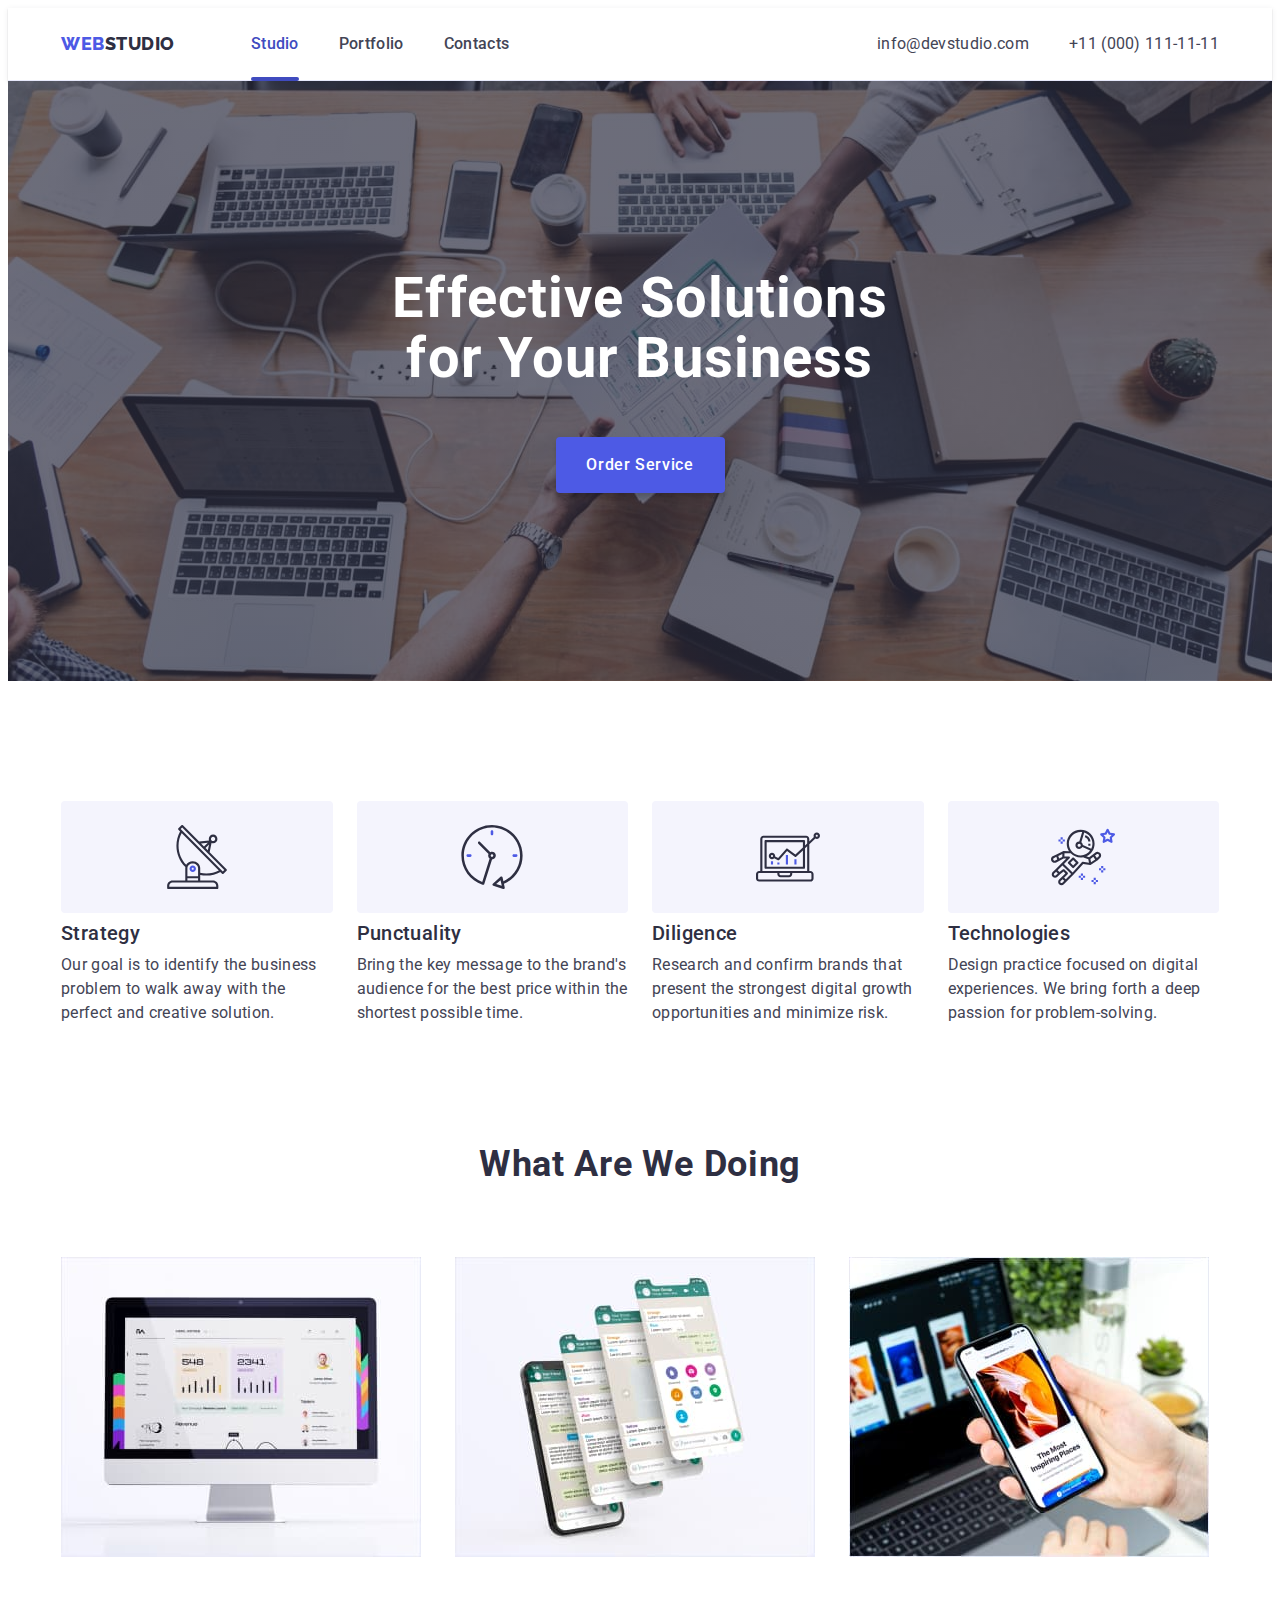
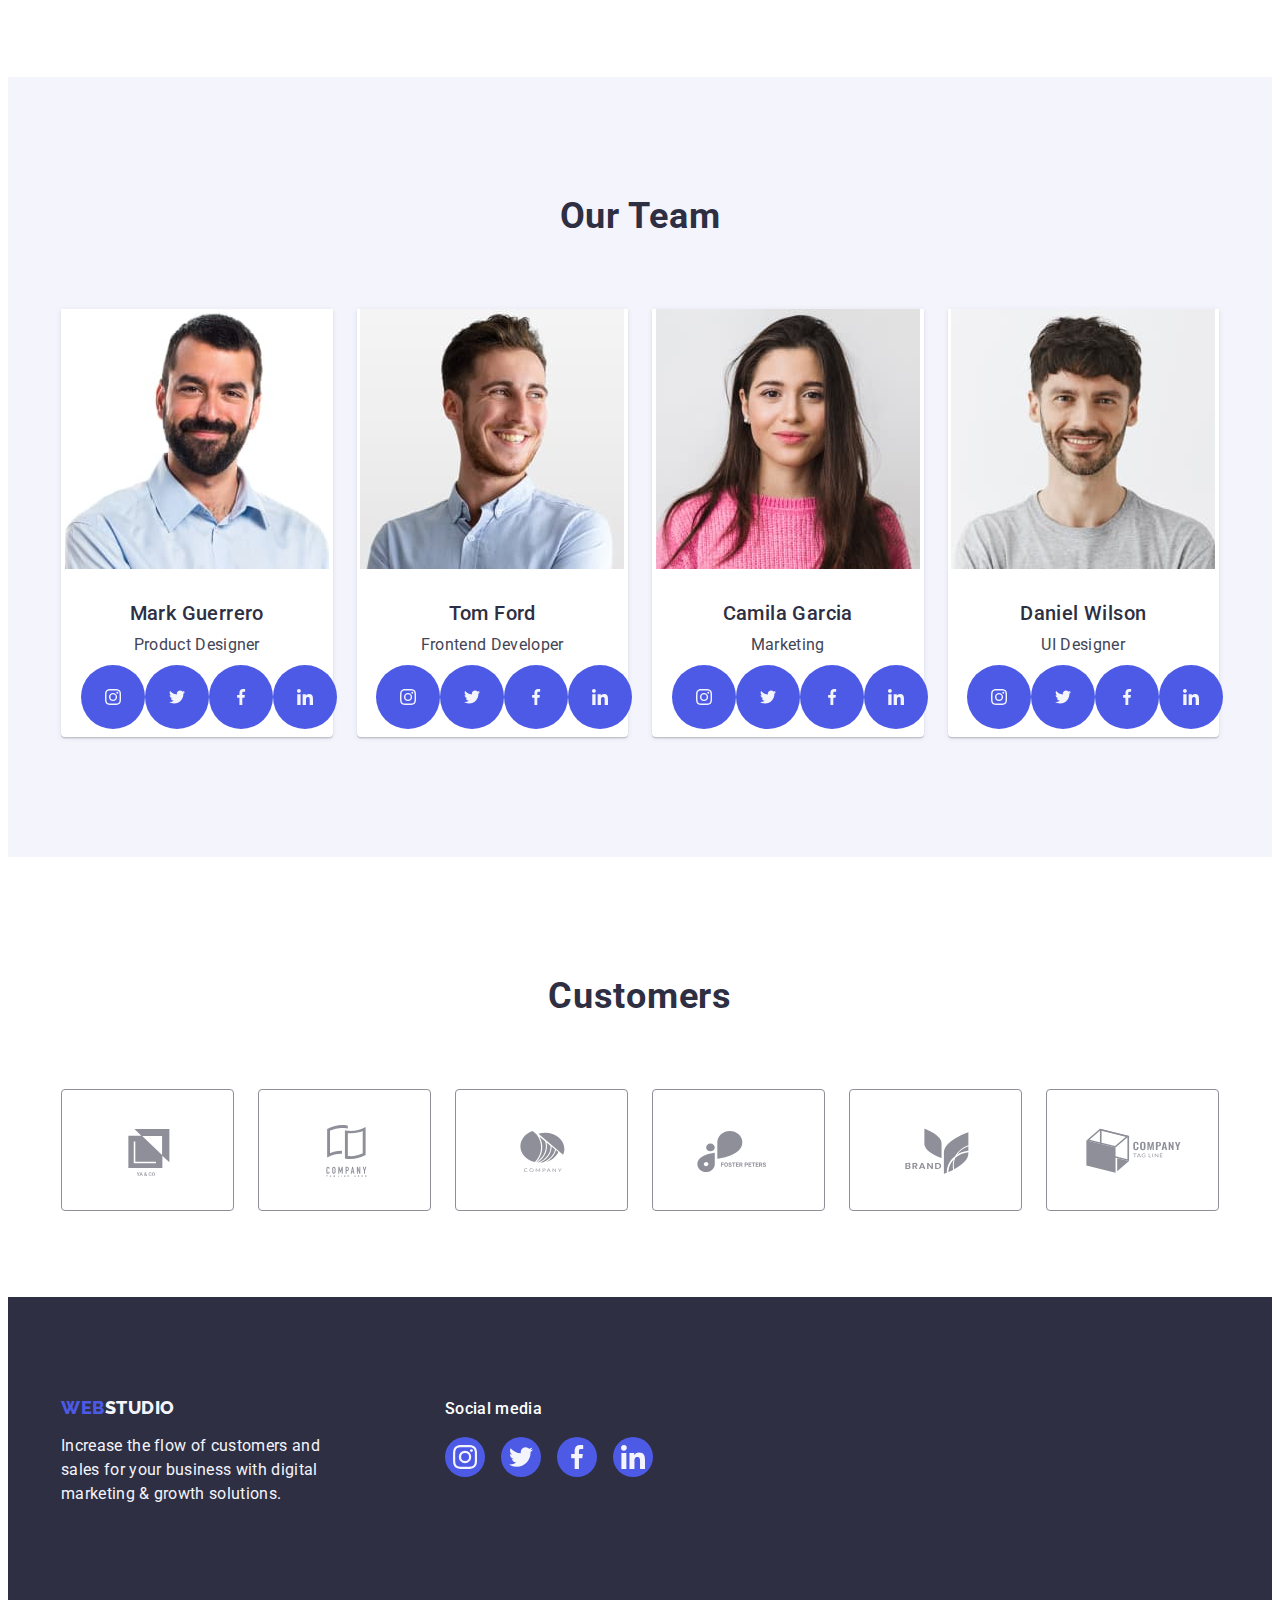
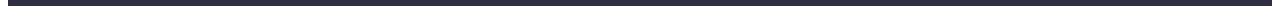
==== index.html @ 4d385fa7 "clone homework 4" ====
<!DOCTYPE html>
<html lang="en">
  <head>
    <meta charset="UTF-8" />
    <meta http-equiv="X-UA-Compatible" content="IE=edge" />
    <meta name="viewport" content="width=device-width, initial-scale=1.0" />
    <link rel="preconnect" href="https://fonts.googleapis.com" />
    <link rel="preconnect" href="https://fonts.gstatic.com" crossorigin />
    <link
      href="https://fonts.googleapis.com/css2?family=Raleway:wght@800&family=Roboto:wght@400;500;700;900&display=swap"
      rel="stylesheet"
    />
    <title>WebStudio</title>
    <link
      rel="stylesheet"
      href="https://cdnjs.cloudflare.com/ajax/libs/modern-normalize/2.0.0/modern-normalize.min.css"
      integrity="sha512-4xo8blKMVCiXpTaLzQSLSw3KFOVPWhm/TRtuPVc4WG6kUgjH6J03IBuG7JZPkcWMxJ5huwaBpOpnwYElP/m6wg=="
      crossorigin="anonymous"
      referrerpolicy="no-referrer"
    />
    <link rel="stylesheet" href="./css/styles.css" />
  </head>
  <body>
    <header class="header">
      <div class="container header-container">
        <nav class="header-nav">
          <a class="header-logo link" href="./index.html"
            >Web<span class="logo-span">Studio</span></a
          >
          <ul class="header-menu list">
            <li class="header-menu-item">
              <a href="./index.html" class="header-menu-link link active"
                >Studio</a
              >
            </li>
            <li class="header-menu-item">
              <a href="./portfolio.html" class="header-menu-link link"
                >Portfolio</a
              >
            </li>
            <li class="header-menu-item">
              <a href="" class="header-menu-link link">Contacts</a>
            </li>
          </ul>
        </nav>

        <address class="header-contacts">
          <ul class="header-contacts-menu list">
            <li class="header-contacts-item">
              <a
                href="mailto:info@devstudio.com"
                class="header-contacts-link link"
                >info@devstudio.com</a
              >
            </li>
            <li class="header-contacts-item">
              <a href="tel:+110001111111" class="header-contacts-link link"
                >+11 (000) 111-11-11</a
              >
            </li>
          </ul>
        </address>
      </div>
    </header>

    <main>
      <section class="banner">
        <div class="container banner-container">
          <h1 class="banner-caption">Effective Solutions for Your Business</h1>
          <button type="button" class="banner-btn btn" data-modal-open>
            Order Service
          </button>
        </div>
      </section>

      <section class="benefits">
        <div class="container benefits-container">
          <h2 class="benefits-title visually-hidden">Text</h2>
          <ul class="benefits-list list">
            <li class="benefits-list-item">
              <div class="benefits-item-block">
                <svg class="benefits-item-icon" width="64" height="64">
                  <use href="./images/icons.svg#icon-antenna"></use>
                </svg>
              </div>
              <h3 class="benefits-subtitle subtitle">Strategy</h3>
              <p class="benefits-text text">
                Our goal is to identify the business problem to walk away with
                the perfect and creative solution.
              </p>
            </li>
            <li class="benefits-list-item">
              <div class="benefits-item-block">
                <svg class="benefits-item-icon" width="64" height="64">
                  <use href="./images/icons.svg#icon-clock"></use>
                </svg>
              </div>
              <h3 class="benefits-subtitle subtitle">Punctuality</h3>
              <p class="benefits-text text">
                Bring the key message to the brand's audience for the best price
                within the shortest possible time.
              </p>
            </li>
            <li class="benefits-list-item">
              <div class="benefits-item-block">
                <svg class="benefits-item-icon" width="64" height="64">
                  <use href="./images/icons.svg#icon-diagram"></use>
                </svg>
              </div>
              <h3 class="benefits-subtitle subtitle">Diligence</h3>
              <p class="benefits-text text">
                Research and confirm brands that present the strongest digital
                growth opportunities and minimize risk.
              </p>
            </li>
            <li class="benefits-list-item">
              <div class="benefits-item-block">
                <svg class="benefits-item-icon" width="64" height="64">
                  <use href="./images/icons.svg#icon-astronaut"></use>
                </svg>
              </div>
              <h3 class="benefits-subtitle subtitle">Technologies</h3>
              <p class="benefits-text text">
                Design practice focused on digital experiences. We bring forth a
                deep passion for problem-solving.
              </p>
            </li>
          </ul>
        </div>
      </section>

      <section class="activities">
        <div class="container activities-container">
          <h2 class="activities-title title">What are we doing</h2>
          <ul class="activities-list list">
            <li class="activities-item">
              <img
                src="./images/wawd1.jpg"
                alt="monitor"
                width="360"
                height="300"
              />
            </li>
            <li class="activities-item">
              <img
                src="./images/wawd2.jpg"
                alt="smartphone chat"
                width="360"
                height="300"
              />
            </li>
            <li class="activities-item">
              <img
                src="./images/wawd3.jpg"
                alt="laptop and smartphone"
                width="360"
                height="300"
              />
            </li>
          </ul>
        </div>
      </section>

      <section class="about-us">
        <div class="container about-us-container">
          <h2 class="about-us-title title">Our Team</h2>
          <ul class="about-us-list list">
            <li class="about-us-item">
              <img
                src="./images/ot1.jpg"
                alt="Mark Guerrero photo"
                width="264"
                height="260"
              />
              <div class="person-container">
                <h3 class="about-us-subtitle subtitle">Mark Guerrero</h3>
                <p class="about-us-text text">Product Designer</p>
                <ul class="soc-menu list">
                  <li class="soc-menu-item">
                    <a href="" class="soc-link-item link"
                      ><svg class="soc-icon" width="16" height="16">
                        <use href="./images/icons.svg#icon-instagram"></use>
                      </svg>
                    </a>
                  </li>
                  <li class="soc-menu-item">
                    <a href="" class="soc-link-item link">
                      <svg class="soc-icon" width="16" height="16">
                        <use href="./images/icons.svg#icon-twitter"></use>
                      </svg>
                    </a>
                  </li>
                  <li class="soc-menu-item">
                    <a href="" class="soc-link-item link">
                      <svg class="soc-icon" width="16" height="16">
                        <use href="./images/icons.svg#icon-facebook"></use>
                      </svg>
                    </a>
                  </li>
                  <li class="soc-menu-item">
                    <a href="" class="soc-link-item link"
                      ><svg class="soc-icon" width="16" height="16">
                        <use href="./images/icons.svg#icon-linkedin"></use>
                      </svg>
                    </a>
                  </li>
                </ul>
              </div>
            </li>
            <li class="about-us-item">
              <img
                src="./images/ot2.jpg"
                alt="Tom Ford photo"
                width="264"
                height="260"
              />
              <div class="person-container">
                <h3 class="about-us-subtitle subtitle">Tom Ford</h3>
                <p class="about-us-text text">Frontend Developer</p>
                <ul class="soc-menu list">
                  <li class="soc-menu-item">
                    <a href="" class="soc-link-item link"
                      ><svg class="soc-icon" width="16" height="16">
                        <use href="./images/icons.svg#icon-instagram"></use>
                      </svg>
                    </a>
                  </li>
                  <li class="soc-menu-item">
                    <a href="" class="soc-link-item link">
                      <svg class="soc-icon" width="16" height="16">
                        <use href="./images/icons.svg#icon-twitter"></use>
                      </svg>
                    </a>
                  </li>
                  <li class="soc-menu-item">
                    <a href="" class="soc-link-item link">
                      <svg class="soc-icon" width="16" height="16">
                        <use href="./images/icons.svg#icon-facebook"></use>
                      </svg>
                    </a>
                  </li>
                  <li class="soc-menu-item">
                    <a href="" class="soc-link-item link"
                      ><svg class="soc-icon" width="16" height="16">
                        <use href="./images/icons.svg#icon-linkedin"></use>
                      </svg>
                    </a>
                  </li>
                </ul>
              </div>
            </li>
            <li class="about-us-item">
              <img
                src="./images/ot3.jpg"
                alt="Camila Garcia photo"
                width="264"
                height="260"
              />
              <div class="person-container">
                <h3 class="about-us-subtitle subtitle">Camila Garcia</h3>
                <p class="about-us-text text">Marketing</p>
                <ul class="soc-menu list">
                  <li class="soc-menu-item">
                    <a href="" class="soc-link-item link"
                      ><svg class="soc-icon" width="16" height="16">
                        <use href="./images/icons.svg#icon-instagram"></use>
                      </svg>
                    </a>
                  </li>
                  <li class="soc-menu-item">
                    <a href="" class="soc-link-item link">
                      <svg class="soc-icon" width="16" height="16">
                        <use href="./images/icons.svg#icon-twitter"></use>
                      </svg>
                    </a>
                  </li>
                  <li class="soc-menu-item">
                    <a href="" class="soc-link-item link">
                      <svg class="soc-icon" width="16" height="16">
                        <use href="./images/icons.svg#icon-facebook"></use>
                      </svg>
                    </a>
                  </li>
                  <li class="soc-menu-item">
                    <a href="" class="soc-link-item link"
                      ><svg class="soc-icon" width="16" height="16">
                        <use href="./images/icons.svg#icon-linkedin"></use>
                      </svg>
                    </a>
                  </li>
                </ul>
              </div>
            </li>
            <li class="about-us-item">
              <img
                src="./images/ot4.jpg"
                alt="Daniel Wilson photo"
                width="264"
                height="260"
              />
              <div class="person-container">
                <h3 class="about-us-subtitle subtitle">Daniel Wilson</h3>
                <p class="about-us-text text">UI Designer</p>
                <ul class="soc-menu list">
                  <li class="soc-menu-item">
                    <a href="" class="soc-link-item link"
                      ><svg class="soc-icon" width="16" height="16">
                        <use href="./images/icons.svg#icon-instagram"></use>
                      </svg>
                    </a>
                  </li>
                  <li class="soc-menu-item">
                    <a href="" class="soc-link-item link">
                      <svg class="soc-icon" width="16" height="16">
                        <use href="./images/icons.svg#icon-twitter"></use>
                      </svg>
                    </a>
                  </li>
                  <li class="soc-menu-item">
                    <a href="" class="soc-link-item link">
                      <svg class="soc-icon" width="16" height="16">
                        <use href="./images/icons.svg#icon-facebook"></use>
                      </svg>
                    </a>
                  </li>
                  <li class="soc-menu-item">
                    <a href="" class="soc-link-item link"
                      ><svg class="soc-icon" width="16" height="16">
                        <use href="./images/icons.svg#icon-linkedin"></use>
                      </svg>
                    </a>
                  </li>
                </ul>
              </div>
            </li>
          </ul>
        </div>
      </section>

      <section class="customers">
        <div class="customers-container container">
          <h2 class="customers-title title">Customers</h2>
          <ul class="customers-menu list">
            <li class="customers-item">
              <a href="" class="customers-item-link link">
                <svg class="customers-icon" width="104" height="56">
                  <use href="./images/icons.svg#icon-logo"></use>
                </svg>
              </a>
            </li>
            <li class="customers-item">
              <a href="" class="customers-item-link link">
                <svg class="customers-icon" width="104" height="56">
                  <use href="./images/icons.svg#icon-logo-1"></use>
                </svg>
              </a>
            </li>
            <li class="customers-item">
              <a href="" class="customers-item-link link">
                <svg class="customers-icon" width="104" height="56">
                  <use href="./images/icons.svg#icon-logo-2"></use>
                </svg>
              </a>
            </li>
            <li class="customers-item">
              <a href="" class="customers-item-link link">
                <svg class="customers-icon" width="104" height="56">
                  <use href="./images/icons.svg#icon-logo-3"></use>
                </svg>
              </a>
            </li>
            <li class="customers-item">
              <a href="" class="customers-item-link link">
                <svg class="customers-icon" width="104" height="56">
                  <use href="./images/icons.svg#icon-logo-4"></use>
                </svg>
              </a>
            </li>
            <li class="customers-item">
              <a href="" class="customers-item-link link">
                <svg class="customers-icon" width="104" height="56">
                  <use href="./images/icons.svg#icon-logo-5"></use>
                </svg>
              </a>
            </li>
          </ul>
        </div>
      </section>
    </main>

    <footer class="footer">
      <div class="footer-main-container container">
        <div class="footer-container">
          <a href="./index.html" class="footer-logo link"
            >Web<span class="logo-span-footer">Studio</span></a
          >
          <p class="footer-text text">
            Increase the flow of customers and sales for your business with
            digital marketing & growth solutions.
          </p>
        </div>
        <div class="footer-soc-container">
          <p class="footer-soc-text text">Social media</p>
          <ul class="footer-soc-menu list">
            <li class="footer-soc-item">
              <a href="" class="footer-soc-link link"
                ><svg class="soc-icon" width="24" height="24">
                  <use href="./images/icons.svg#icon-instagram"></use>
                </svg>
              </a>
            </li>
            <li class="footer-soc-item">
              <a href="" class="footer-soc-link link">
                <svg class="soc-icon" width="24" height="24">
                  <use href="./images/icons.svg#icon-twitter"></use>
                </svg>
              </a>
            </li>
            <li class="footer-soc-item">
              <a href="" class="footer-soc-link link">
                <svg class="soc-icon" width="24" height="24">
                  <use href="./images/icons.svg#icon-facebook"></use>
                </svg>
              </a>
            </li>
            <li class="footer-soc-item">
              <a href="" class="footer-soc-link link"
                ><svg class="soc-icon" width="24" height="24">
                  <use href="./images/icons.svg#icon-linkedin"></use>
                </svg>
              </a>
            </li>
          </ul>
        </div>
      </div>
    </footer>
    <div class="backdrop is-hidden" data-modal>
      <div class="modal">
        <button type="button" class="modal-btn" data-modal-close>
          <svg class="button-close-icon" width="8" height="8">
            <use href="./images/icons.svg#icon-close-black"></use>
          </svg>
        </button>
      </div>
    </div>
    <script src="./js/modal.js"></script>
  </body>
</html>
---- css/styles.css ----
:root {
  --main-color: #434455;
  --highest-color: #2e2f42;
  --second-color: #ffffff;
  --logo-color: #4d5ae5;
  --effect-main-color: #f4f4fd;
  --effect-second-color: #404bbf;
  --main-border-color: #e7e9fc;
  --second-border-color: #8e8f99;
  --header-shadow: rgba(46, 47, 66, 0.7);
  --main-green-color: #31d0aa;
  --main-font: "Roboto", sans-serif;
  --main-transition: 250ms cubic-bezier(0.4, 0, 0.2, 1);
}

body {
  font-family: var(--main-font);
  color: var(--main-color);
  background-color: var(--second-color);
}

p,
h1,
h2,
h3,
h4,
h5,
h6 {
  margin-top: 0;
  margin-bottom: 0;
}

ul {
  margin-top: 0;
  margin-bottom: 0;
  padding-left: 0;
}

img {
  display: block;
  max-width: 100%;
  height: auto;
}

a {
  display: block;
}

.container {
  width: 100%;
  max-width: 1158px;
  margin: 0 auto;
  padding-left: 15px;
  padding-right: 15px;
}

.list {
  list-style-type: none;
}

.link {
  text-decoration: none;
}

.title {
  font-weight: 700;
  font-size: 36px;
  line-height: 1.11;
  text-align: center;
  letter-spacing: 0.02em;
  text-transform: capitalize;
}

.subtitle {
  font-weight: 500;
  font-size: 20px;
  line-height: 1.2;
  letter-spacing: 0.02em;
  margin-bottom: 8px;
}

.text {
  font-size: 16px;
  line-height: 1.5;
  letter-spacing: 0.02em;
  color: var(--main-color);
}

.visually-hidden {
  position: absolute;
  width: 1px;
  height: 1px;
  margin: -1px;
  border: 0;
  padding: 0;
  white-space: nowrap;
  clip-path: inset(100%);
  clip: rect(0 0 0 0);
  overflow: hidden;
}

.header {
  border-bottom: 1px solid var(--main-border-color);
  box-shadow: 0px 2px 1px rgba(46, 47, 66, 0.08),
    0px 1px 1px rgba(46, 47, 66, 0.16), 0px 1px 6px rgba(46, 47, 66, 0.08);
}

.header-nav {
  display: flex;
  align-items: center;
}

.header-container {
  display: flex;
  justify-content: space-between;
}

.header-logo {
  font-family: "Raleway", sans-serif;
  font-weight: 800;
  font-size: 18px;
  line-height: 1.17;
  letter-spacing: 0.03em;
  text-transform: uppercase;
  color: var(--logo-color);
  margin-right: 76px;
}

.logo-span {
  color: var(--highest-color);
}

.header-contacts {
  font-style: normal;
}

.header-menu {
  display: flex;
  gap: 40px;
}

.header-menu-link {
  font-weight: 500;
  font-size: 16px;
  line-height: 1.5;
  letter-spacing: 0.02em;
  color: var(--main-color);
  padding-top: 24px;
  padding-bottom: 24px;
  transition: color var(--main-transition);
}

.active {
  position: relative;
  color: var(--effect-second-color);
}

.active::after {
  content: "";
  position: absolute;
  width: 100%;
  height: 4px;
  background-color: var(--effect-second-color);
  border-radius: 2px;
  bottom: -1px;
  left: 0;
}

.header-contacts-link {
  font-size: 16px;
  line-height: 1.5;
  letter-spacing: 0.02em;
  color: var(--main-color);
  padding: 24px 0;
  transition: color var(--main-transition);
}

.header-contacts-menu {
  display: flex;
  gap: 40px;
}

.header-menu-link:hover,
.header-menu-link:focus,
.header-contacts-link:hover,
.header-contacts-link:focus {
  color: var(--effect-second-color);
}

.banner {
  max-width: 1440px;
  background-image: linear-gradient(var(--header-shadow), var(--header-shadow)),
    url(../images/people-office.jpg);
  background-position: center;
  background-size: cover;
  background-repeat: no-repeat;
  padding-top: 188px;
  padding-bottom: 188px;
  margin: 0 auto;
}

.banner-container {
  text-align: center;
}

.banner-caption {
  font-weight: 700;
  font-size: 56px;
  line-height: 1.07;
  text-align: center;
  letter-spacing: 0.02em;
  color: var(--second-color);
  max-width: 496px;
  margin: 0 auto 48px;
}

.banner-btn {
  font-family: var(--main-font);
  font-weight: 500;
  font-size: 16px;
  line-height: 1.5;
  letter-spacing: 0.04em;
  color: var(--second-color);
  background-color: var(--logo-color);
  min-width: 169px;
  min-height: 56px;
  border: none;
  border-radius: 4px;
  cursor: pointer;
  box-shadow: 0px 4px 4px rgba(0, 0, 0, 0.15);
  transition: background-color var(--main-transition);
}

.benefits {
  padding-top: 120px;
  padding-bottom: 120px;
}

.benefits-list {
  display: flex;
  gap: 24px;
}

.benefits-list-item {
  width: calc((100% - 3 * 24px) / 4);
}

.benefits-item-block {
  display: flex;
  align-items: center;
  justify-content: center;
  height: 112px;
  background-color: var(--effect-main-color);
  border-radius: 4px;
  margin-bottom: 8px;
}

.benefits-subtitle,
.about-us-subtitle,
.activities-title,
.about-us-title,
.examples-subtitle {
  color: var(--highest-color);
}

.activities {
  padding-bottom: 120px;
}

.activities-title {
  margin-bottom: 72px;
}

.activities-list {
  display: flex;
  gap: 24px;
}

.activities-item {
  width: calc((100% - 2 * 24px) / 3);
}

.about-us {
  max-width: 100%;
  background: var(--effect-main-color);
  padding-top: 120px;
  padding-bottom: 120px;
}

.about-us-title {
  margin-bottom: 72px;
}

.about-us-list {
  display: flex;
  gap: 24px;
}

.about-us-text {
  text-align: center;
  margin-bottom: 8px;
}

.about-us-subtitle {
  text-align: center;
}

.about-us-item {
  background-color: var(--second-color);
  width: calc((100% - 3 * 24px) / 4);
  display: flex;
  flex-direction: column;
  align-items: center;
  justify-content: center;
  border-radius: 0px 0px 4px 4px;
  box-shadow: 0px 1px 6px rgba(46, 47, 66, 0.08),
    0px 1px 1px rgba(46, 47, 66, 0.16), 0px 2px 1px rgba(46, 47, 66, 0.08);
}

.soc-link-item:hover,
.soc-link-item:focus {
  background-color: var(--effect-second-color);
}

.person-container {
  padding-top: 32px;
  padding-bottom: 32px;
}

.soc-menu {
  display: flex;
  justify-content: center;
  gap: 24px;
}

.soc-menu-list {
  width: 40px;
  height: 40px;
}

.soc-link-item {
  display: flex;
  align-items: center;
  justify-content: center;
  width: 100%;
  height: 100%;
  padding: 12px;
  background-color: var(--logo-color);
  border-radius: 50%;
  fill: var(--effect-main-color);
  transition: background-color var(--main-transition);
}

.customers {
  padding-top: 120px;
  padding-bottom: 120px;
}

.customers-title {
  color: var(--highest-color);
  margin-bottom: 72px;
}

.customers-menu {
  display: flex;
  justify-content: center;
  gap: 24px;
}

.customers-item {
  width: calc((100% - 120px) / 6);
  height: 88px;
}

.customers-item-link {
  display: flex;
  align-items: center;
  justify-content: center;
  height: 100%;
  padding: 16px 32px;
  border: 1px solid var(--second-border-color);
  border-radius: 4px;
  color: var(--second-border-color);
  transition: border-color var(--main-transition), color var(--main-transition);
}

.customers-icon {
  fill: currentColor;
}

.customers-item-link:hover,
.customers-item-link:focus {
  border-color: var(--effect-second-color);
  color: var(--effect-second-color);
}

.portfolio-btn {
  font-family: var(--main-font);
  font-weight: 500;
  font-size: 16px;
  line-height: 1.5;
  text-align: center;
  letter-spacing: 0.04em;
  color: var(--logo-color);
  background-color: var(--effect-main-color);
  padding: 12px 24px;
  border: 1px solid var(--main-border-color);
  border-radius: 4px;
  transition: color var(--main-transition),
    background-color var(--main-transition), border-color var(--main-transition),
    box-shadow var(--main-transition);
}

.btn:hover,
.btn:focus {
  cursor: pointer;
  color: var(--second-color);
  background-color: var(--effect-second-color);
  border: 1px solid transparent;
  box-shadow: 0px 3px 1px rgba(0, 0, 0, 0.1), 0px 2px 1px rgba(0, 0, 0, 0.08),
    0px 2px 2px rgba(0, 0, 0, 0.12);
}

.btn-list {
  display: flex;
  gap: 24px;
  justify-content: center;
  margin-bottom: 72px;
}

.examples {
  padding-top: 96px;
  padding-bottom: 120px;
}

.examples-info-container {
  padding: 32px 16px;
  border: 1px solid var(--main-border-color);
  border-top: none;
}

.examples-list {
  max-width: 100%;
  display: flex;
  flex-wrap: wrap;
  row-gap: 48px;
  column-gap: 24px;
}

.examples-item {
  width: calc((100% - 2 * 24px) / 3);
}

.cover-image {
  position: relative;
  overflow: hidden;
}

.popup-text {
  position: absolute;
  top: 0;
  text-align: center;
  color: var(--effect-main-color);
  background-color: var(--logo-color);
  padding: 40px 32px;
  height: 100%;
  width: 100%;
  transform: translateY(100%);
  transition: transform var(--main-transition);
}

.examples-links {
  transition: box-shadow var(--main-transition);
}

.examples-links:hover,
.examples-links:focus {
  box-shadow: 0px 1px 6px rgba(46, 47, 66, 0.08),
    0px 1px 1px rgba(46, 47, 66, 0.16), 0px 2px 1px rgba(46, 47, 66, 0.08);
}

.examples-links:hover .popup-text,
.examples-links:focus .popup-text {
  transform: translateY(0);
}

.backdrop {
  position: fixed;
  top: 0;
  width: 100vw;
  height: 100vh;
  background: rgba(46, 47, 66, 0.4);
  transition: opacity var(--main-transition), visibility var(--main-transition);
}

.modal {
  width: 408px;
  min-height: 584px;
  background-color: #fcfcfc;
  border-radius: 4px;
  box-shadow: 0px 1px 1px rgba(0, 0, 0, 0.14), 0px 1px 3px rgba(0, 0, 0, 0.12),
    0px 2px 1px rgba(0, 0, 0, 0.2);
  position: absolute;
  top: 50%;
  left: 50%;
  transform: translate(-50%, -50%) scaleX(1);
  transition: transform var(--main-transition);
}

.backdrop.is-hidden .modal {
  transform: translate(-50%, -50%) scaleX(0);
}

.modal-btn {
  display: flex;
  align-items: center;
  justify-content: center;
  padding: 0;
  width: 24px;
  height: 24px;
  position: absolute;
  top: 24px;
  right: 24px;
  background-color: var(--main-border-color);
  border: 1px solid rgba(0, 0, 0, 0.1);
  border-radius: 50%;
  cursor: pointer;
  transition: background-color var(--main-transition),
    border var(--main-transition);
}

.modal-btn:hover,
.modal-btn:focus {
  background-color: var(--effect-second-color);
  border: none;
  fill: var(--second-color);
}

.button-close-icon {
  transition: fill var(--main-transition);
}

.is-hidden {
  visibility: hidden;
  opacity: 0;
  pointer-events: none;
}

.footer {
  background: var(--highest-color);
  padding-top: 100px;
  padding-bottom: 100px;
}

.footer-main-container {
  display: flex;
  align-items: baseline;
}

.footer-container {
  margin-right: 120px;
}

.footer-logo {
  font-family: "Raleway", sans-serif;
  font-weight: 800;
  font-size: 18px;
  line-height: 1.17;
  letter-spacing: 0.03em;
  text-transform: uppercase;
  color: var(--logo-color);
  display: inline-block;
  margin-bottom: 16px;
}

.footer-text {
  max-width: 264px;
}

.footer-text,
.logo-span-footer,
.footer-soc-text {
  color: var(--effect-main-color);
}

.footer-soc-menu {
  display: flex;
  flex-direction: row;
  gap: 16px;
}

.footer-soc-item {
  width: 40px;
  height: 40px;
}

.footer-soc-text {
  font-weight: 500;
  margin-bottom: 16px;
  color: var(--second-color);
}

.footer-soc-link {
  display: flex;
  align-items: center;
  justify-content: center;
  width: 100%;
  height: 100%;
  background-color: var(--logo-color);
  border-radius: 50%;
  fill: var(--effect-main-color);
  transition: background-color var(--main-transition);
}

.footer-soc-link:hover,
.footer-soc-link:focus {
  background-color: var(--main-green-color);
}
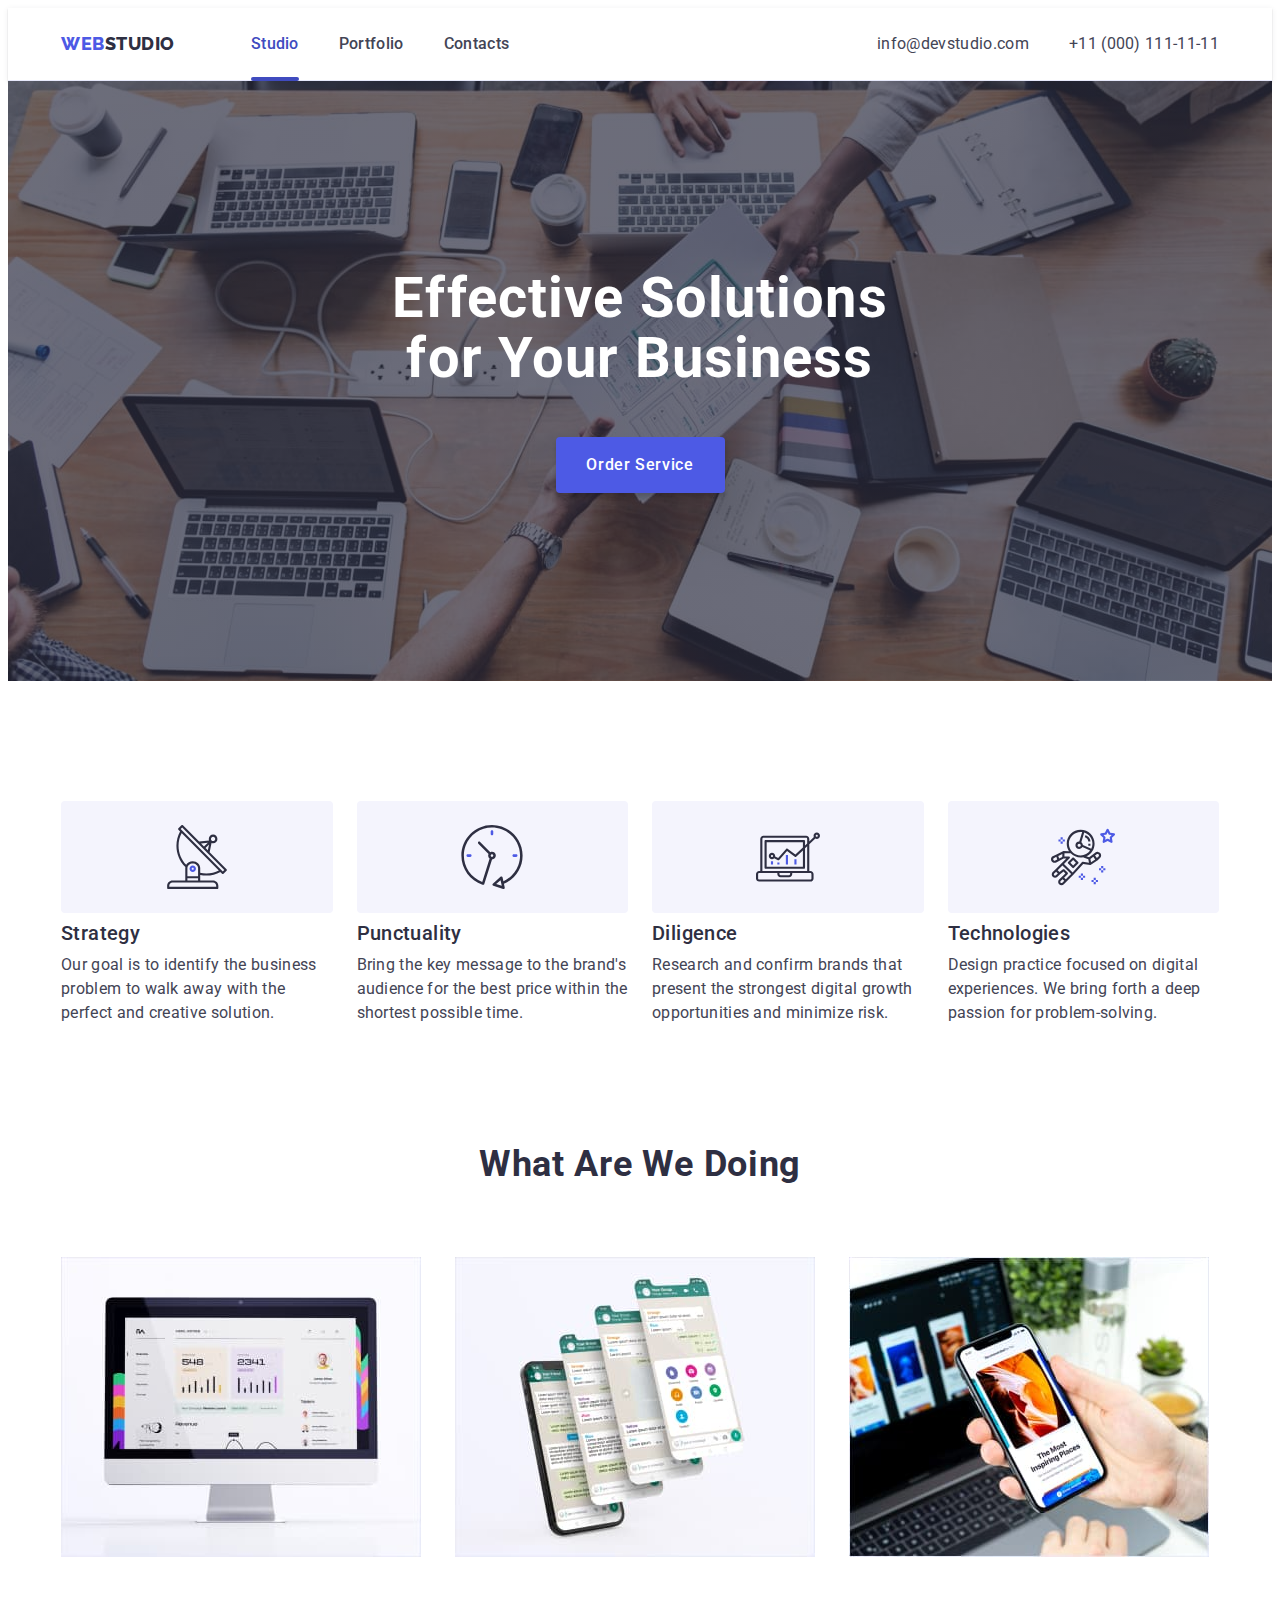
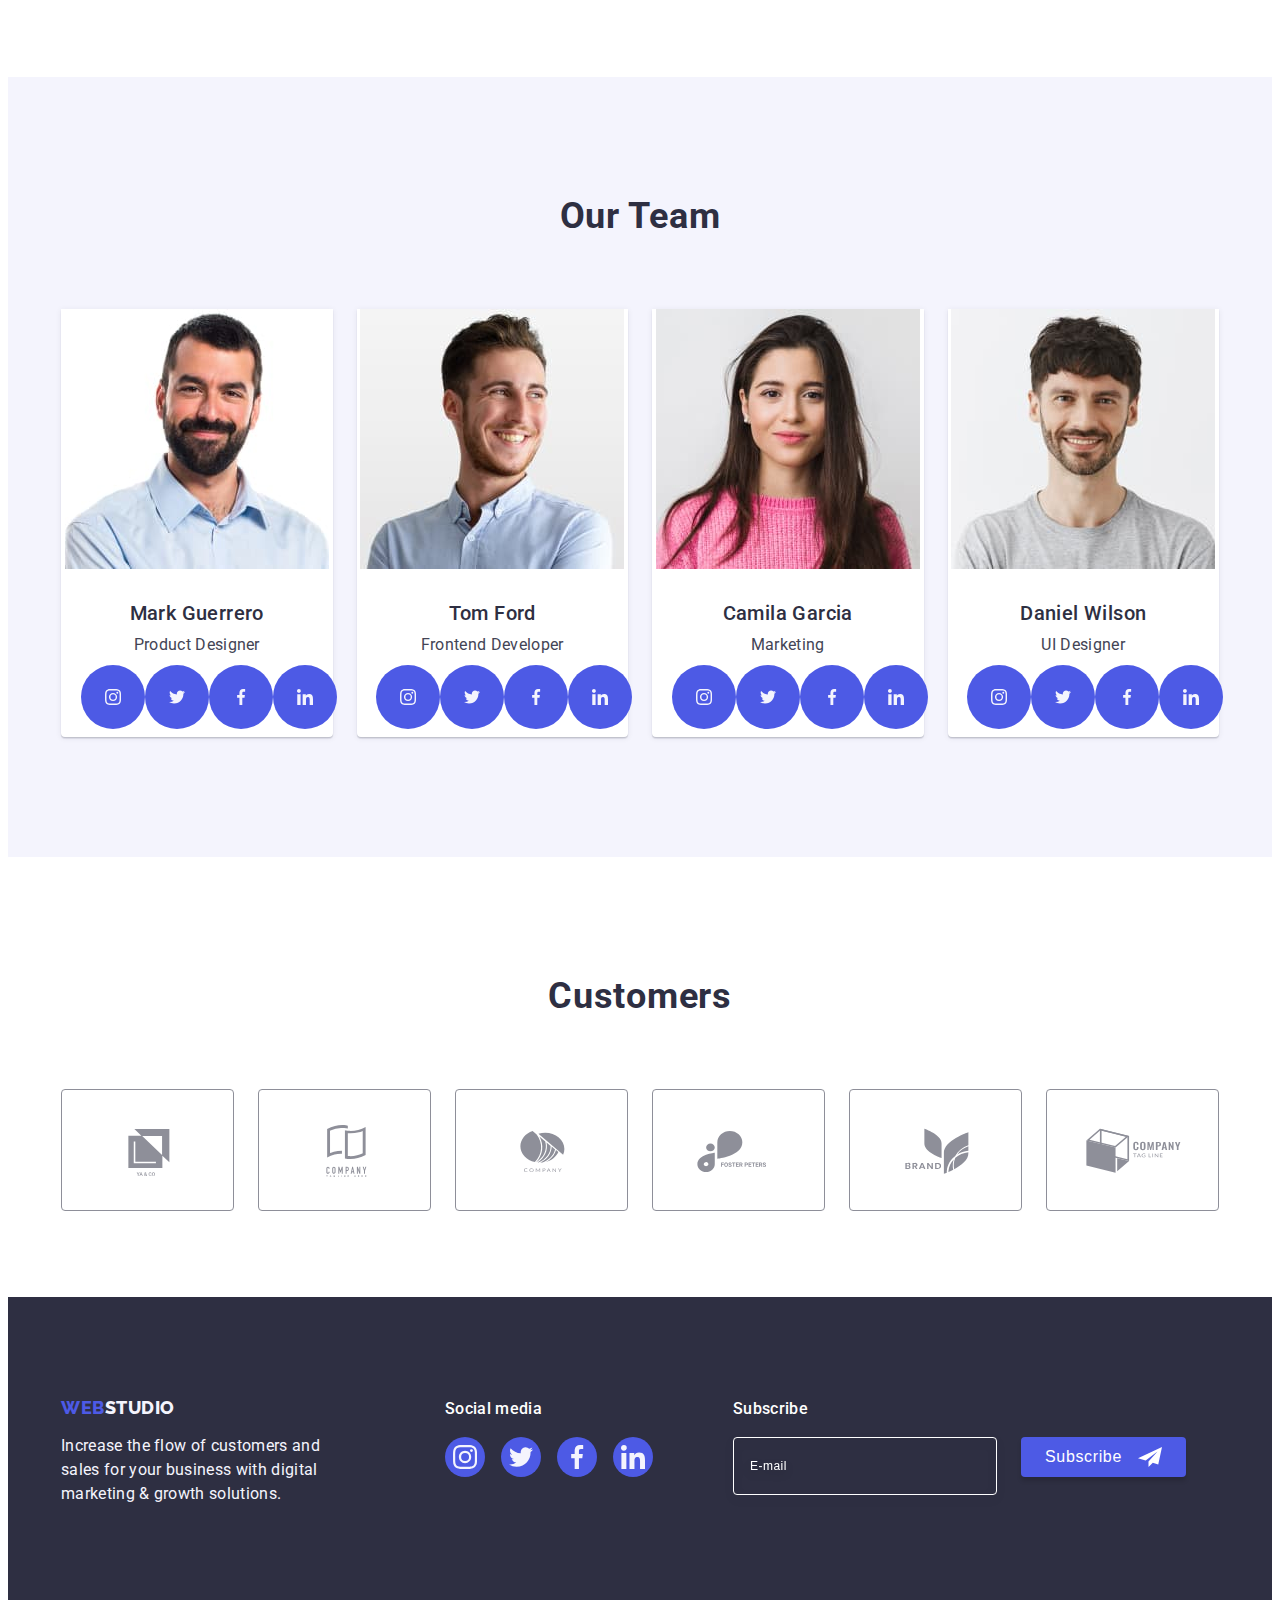
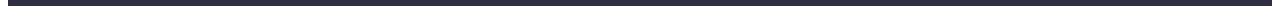
==== commit 08ec0f23: "modal and footer changes" ====
--- a/index.html
+++ b/index.html
@@ -432,8 +432,27 @@
             </li>
           </ul>
         </div>
+
+        <div class="footer-subscribe">
+          <p class="subscribe-text">Subscribe</p>
+          <form class="subscribe-form">
+            <input
+              type="email"
+              class="footer-email"
+              name="user-email-subscribe"
+              id="user-email-subscribe"
+              placeholder="E-mail"
+            />
+            <button type="submit" class="subscribe-btn">
+              Subscribe<svg class="sub-icon" width="24" height="24">
+                <use href="./images/icons.svg#icon-subscribe"></use>
+              </svg>
+            </button>
+          </form>
+        </div>
       </div>
     </footer>
+
     <div class="backdrop is-hidden" data-modal>
       <div class="modal">
         <button type="button" class="modal-btn" data-modal-close>
@@ -441,6 +460,84 @@
             <use href="./images/icons.svg#icon-close-black"></use>
           </svg>
         </button>
+        <form class="modal-form">
+          <p class="modal-title">
+            Leave your contacts and we will call you back
+          </p>
+          <fieldset class="modal-field">
+            <div class="modal-group">
+              <label for="user-name" class="modal-label">Name</label>
+              <div class="modal-input-area">
+                <input
+                  type="text"
+                  class="modal-input"
+                  name="user-name"
+                  id="user-name"
+                />
+                <svg class="modal-icon" width="18" height="18">
+                  <use href="./images/icons.svg#icon-person"></use>
+                </svg>
+              </div>
+            </div>
+
+            <div class="modal-group">
+              <label for="user-phone" class="modal-label">Phone</label>
+              <div class="modal-input-area">
+                <input
+                  type="tel"
+                  class="modal-input"
+                  name="user-phone"
+                  id="user-phone"
+                />
+                <svg class="modal-icon" width="18" height="24">
+                  <use href="./images/icons.svg#icon-phone"></use>
+                </svg>
+              </div>
+            </div>
+
+            <div class="modal-group">
+              <label for="user-email" class="modal-label">Email</label>
+              <div class="modal-input-area">
+                <input
+                  type="email"
+                  class="modal-input"
+                  name="user-email"
+                  id="user-email"
+                />
+                <svg class="modal-icon" width="18" height="24">
+                  <use href="./images/icons.svg#icon-email"></use>
+                </svg>
+              </div>
+            </div>
+
+            <div class="modal-group">
+              <label for="area-comment" class="modal-label">Comment</label>
+              <textarea
+                class="user-comment"
+                name="area-comment"
+                id="area-comment"
+                placeholder="Text input"
+              ></textarea>
+            </div>
+          </fieldset>
+
+          <div class="modal-group">
+            <input
+              type="checkbox"
+              name="terms"
+              id="terms"
+              class="terms-check visually-hidden"
+            />
+            <label for="terms" class="terms-text"
+              ><span
+                ><svg class="icon-check" width="10" height="8">
+                  <use href="./images/icons.svg#icon-vector"></use></svg></span
+              >I accept the terms and conditions of the
+              <a href="">Privacy Policy</a></label
+            >
+          </div>
+          <button type="submit" class="modal-submit-btn">Submit</button>
+        </form>
       </div>
     </div>
     <script src="./js/modal.js"></script>
--- a/css/styles.css
+++ b/css/styles.css
@@ -46,6 +46,12 @@
   display: block;
 }
 
+fieldset {
+  margin: 0;
+  padding: 0;
+  border: none;
+}
+
 .container {
   width: 100%;
   max-width: 1158px;
@@ -540,6 +546,156 @@
   transition: fill var(--main-transition);
 }
 
+.modal-form {
+  width: 100%;
+  padding: 72px 24px 24px 24px;
+}
+
+.modal-field {
+  display: flex;
+  flex-direction: column;
+  gap: 8px;
+  margin-bottom: 16px;
+}
+
+.modal-title {
+  width: 100%;
+  font-weight: 500;
+  font-size: 16px;
+  line-height: 1.5;
+  text-align: center;
+  letter-spacing: 0.02em;
+  margin-bottom: 16px;
+}
+
+.modal-label {
+  font-size: 12px;
+  line-height: 1.17;
+  letter-spacing: 0.04em;
+  color: var(--second-border-color);
+  margin-bottom: 4px;
+  display: flex;
+  align-items: center;
+}
+
+.modal-input {
+  width: 100%;
+  height: 40px;
+  border: 1px solid rgba(46, 47, 66, 0.4);
+  border-radius: 4px;
+  padding-left: 34px;
+  padding-right: 16px;
+  outline: transparent;
+  transition: border-color var(--main-transition);
+}
+
+.modal-input:focus {
+  border-color: var(--logo-color);
+}
+
+.modal-input:focus + .modal-icon {
+  fill: var(--logo-color);
+}
+
+.modal-input-area {
+  position: relative;
+}
+
+.modal-icon {
+  position: absolute;
+  left: 16px;
+  top: 50%;
+  transform: translateY(-50%);
+  margin-right: 4px;
+  transition: fill var(--main-transition);
+}
+
+.user-comment {
+  width: 100%;
+  height: 120px;
+  padding: 8px 16px;
+  font-size: 12px;
+  line-height: 1.17;
+  letter-spacing: 0.04em;
+  resize: none;
+  color: rgba(46, 47, 66, 0.4);
+  border: 1px solid rgba(46, 47, 66, 0.4);
+  border-radius: 4px;
+  outline: transparent;
+  transition: border-color var(--main-transition);
+}
+
+.user-comment::placeholder {
+  color: rgba(46, 47, 66, 0.4);
+}
+
+.user-comment:focus {
+  border-color: var(--logo-color);
+}
+
+.terms-text {
+  width: 100%;
+  font-size: 12px;
+  line-height: 1.17;
+  letter-spacing: 0.04em;
+  color: var(--second-border-color);
+  display: flex;
+  align-items: center;
+}
+
+.terms-text a {
+  line-height: 1.33;
+  letter-spacing: 0.04em;
+  color: var(--logo-color);
+  margin-left: 4px;
+}
+
+.terms-text span {
+  width: 16px;
+  height: 16px;
+  border: 1px solid rgba(46, 47, 66, 0.4);
+  border-radius: 2px;
+  display: flex;
+  align-items: center;
+  justify-content: center;
+  margin-right: 8px;
+  fill: transparent;
+  transition: background-color var(--main-transition),
+    border-color var(--main-transition), fill var(--main-transition);
+}
+
+.terms-check:checked + .terms-text span {
+  background-color: var(--effect-second-color);
+  border-color: var(--effect-second-color);
+  fill: var(--effect-main-color);
+}
+
+.modal-submit-btn {
+  display: flex;
+  justify-content: center;
+  font-weight: 500;
+  font-size: 16px;
+  line-height: 1.5;
+  text-align: center;
+  letter-spacing: 0.04em;
+  min-width: 169px;
+  height: 56px;
+  padding: 16px 32px;
+  margin: 14px auto 0;
+  cursor: pointer;
+  color: var(--second-color);
+  background: var(--logo-color);
+  box-shadow: 0px 4px 4px rgba(0, 0, 0, 0.15);
+  border-radius: 4px;
+  border: none;
+  transition: background-color var(--main-transition);
+}
+
+.modal-submit-btn:hover,
+.modal-submit-btn:focus {
+  background-color: var(--effect-second-color);
+}
+
 .is-hidden {
   visibility: hidden;
   opacity: 0;
@@ -616,3 +772,72 @@
 .footer-soc-link:focus {
   background-color: var(--main-green-color);
 }
+
+.footer-subscribe {
+  margin-left: 80px;
+  width: 453px;
+  height: 80px;
+}
+
+.subscribe-text {
+  font-weight: 500;
+  font-size: 16px;
+  line-height: 1.5;
+  letter-spacing: 0.02em;
+  color: var(--second-color);
+  margin-bottom: 16px;
+}
+
+.footer-email {
+  width: 264px;
+  height: 40px;
+  font-size: 12px;
+  line-height: 2;
+  letter-spacing: 0.04em;
+  color: var(--second-color);
+  border: 1px solid var(--second-color);
+  filter: drop-shadow(0px 4px 4px rgba(0, 0, 0, 0.15));
+  border-radius: 4px;
+  background-color: transparent;
+  padding: 8px 16px;
+  outline: none;
+}
+
+.footer-email::placeholder {
+  color: var(--second-color);
+}
+
+.subscribe-form {
+  display: flex;
+  gap: 24px;
+}
+
+.subscribe-btn {
+  display: flex;
+  justify-content: center;
+  align-items: center;
+  min-width: 165px;
+  height: 40px;
+  font-size: 16px;
+  font-weight: 500;
+  letter-spacing: 0.04em;
+  cursor: pointer;
+  border: none;
+  padding: 10px 24px;
+  color: var(--second-color);
+  line-height: 1.5;
+  background-color: var(--logo-color);
+  border-radius: 4px;
+  box-shadow: 0px 4px 4px rgba(0, 0, 0, 0.15);
+  transition: background-color var(--main-transition);
+}
+
+.subscribe-btn:hover,
+.subscribe-btn:focus {
+  background-color: var(--effect-second-color);
+}
+
+.sub-icon {
+  margin-left: 16px;
+  fill: var(--second-color);
+}
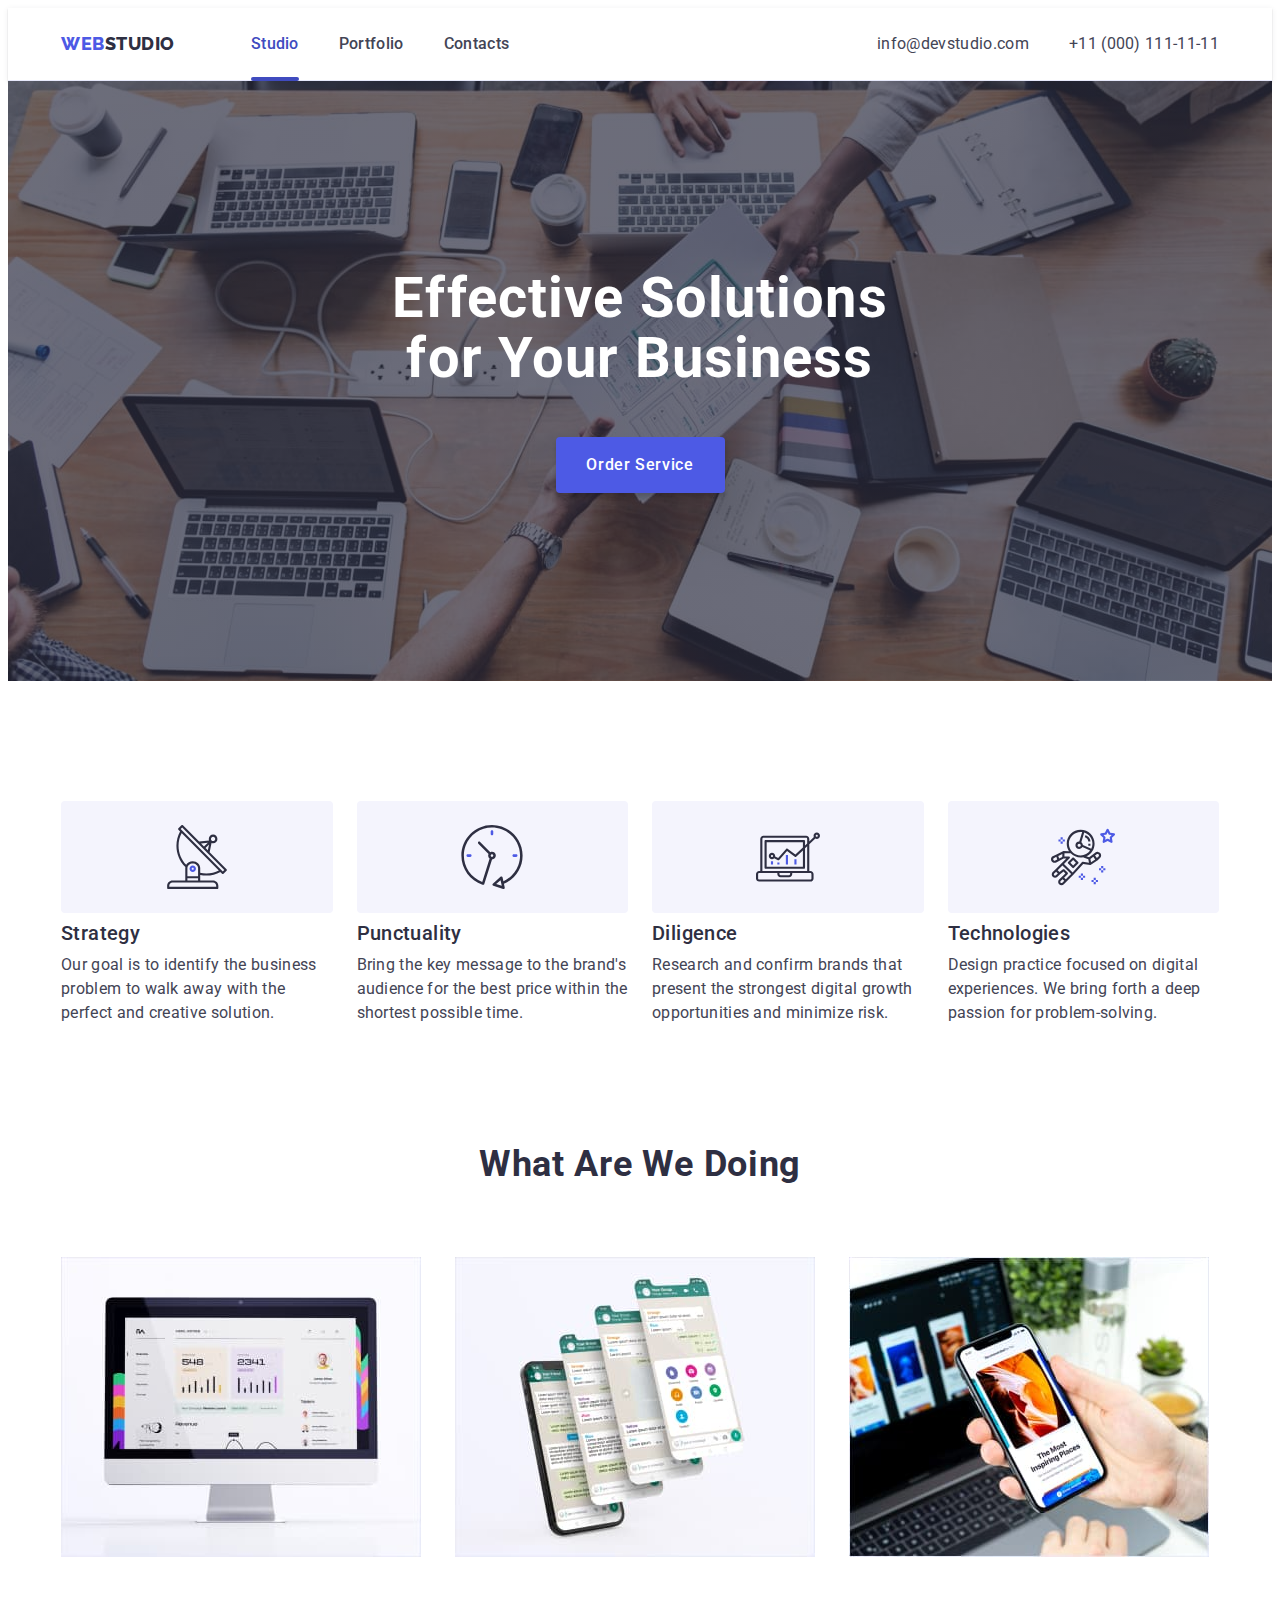
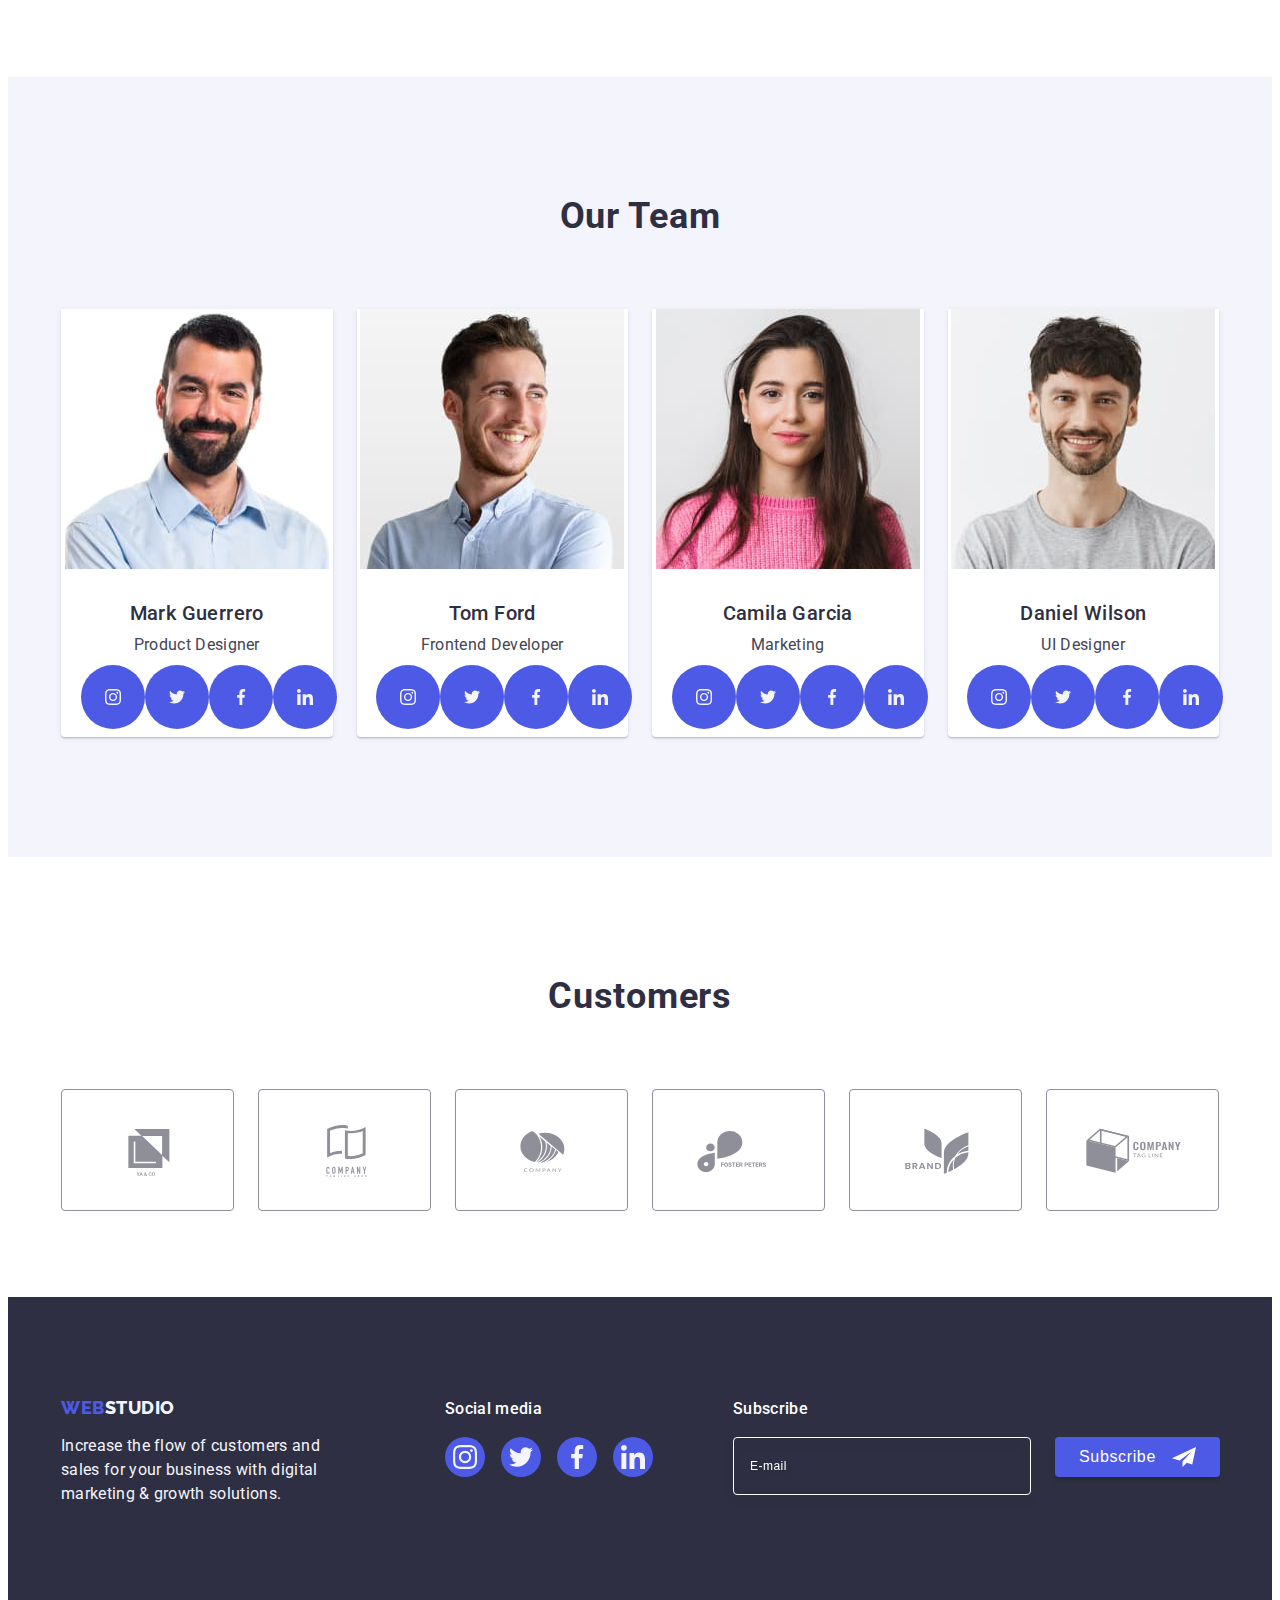
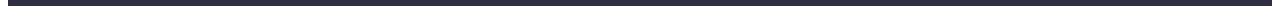
==== commit f707e327: "styles and markup changes" ====
--- a/index.html
+++ b/index.html
@@ -436,13 +436,15 @@
         <div class="footer-subscribe">
           <p class="subscribe-text">Subscribe</p>
           <form class="subscribe-form">
-            <input
-              type="email"
-              class="footer-email"
-              name="user-email-subscribe"
-              id="user-email-subscribe"
-              placeholder="E-mail"
-            />
+            <label for="user-email-subscribe" class="subscribe-label">
+              <input
+                type="email"
+                class="footer-email"
+                name="user-email-subscribe"
+                id="user-email-subscribe"
+                placeholder="E-mail"
+              />
+            </label>
             <button type="submit" class="subscribe-btn">
               Subscribe<svg class="sub-icon" width="24" height="24">
                 <use href="./images/icons.svg#icon-subscribe"></use>
@@ -460,66 +462,62 @@
             <use href="./images/icons.svg#icon-close-black"></use>
           </svg>
         </button>
+        <p class="modal-title">Leave your contacts and we will call you back</p>
         <form class="modal-form">
-          <p class="modal-title">
-            Leave your contacts and we will call you back
-          </p>
-          <fieldset class="modal-field">
-            <div class="modal-group">
-              <label for="user-name" class="modal-label">Name</label>
-              <div class="modal-input-area">
-                <input
-                  type="text"
-                  class="modal-input"
-                  name="user-name"
-                  id="user-name"
-                />
-                <svg class="modal-icon" width="18" height="18">
-                  <use href="./images/icons.svg#icon-person"></use>
-                </svg>
-              </div>
+          <div class="modal-group">
+            <label for="user-name" class="modal-label">Name</label>
+            <div class="modal-input-area">
+              <input
+                type="text"
+                class="modal-input"
+                name="user-name"
+                id="user-name"
+              />
+              <svg class="modal-icon" width="18" height="24">
+                <use href="./images/icons.svg#icon-person"></use>
+              </svg>
             </div>
-
-            <div class="modal-group">
-              <label for="user-phone" class="modal-label">Phone</label>
-              <div class="modal-input-area">
-                <input
-                  type="tel"
-                  class="modal-input"
-                  name="user-phone"
-                  id="user-phone"
-                />
-                <svg class="modal-icon" width="18" height="24">
-                  <use href="./images/icons.svg#icon-phone"></use>
-                </svg>
-              </div>
+          </div>
+
+          <div class="modal-group">
+            <label for="user-phone" class="modal-label">Phone</label>
+            <div class="modal-input-area">
+              <input
+                type="tel"
+                class="modal-input"
+                name="user-phone"
+                id="user-phone"
+              />
+              <svg class="modal-icon" width="18" height="24">
+                <use href="./images/icons.svg#icon-phone"></use>
+              </svg>
             </div>
-
-            <div class="modal-group">
-              <label for="user-email" class="modal-label">Email</label>
-              <div class="modal-input-area">
-                <input
-                  type="email"
-                  class="modal-input"
-                  name="user-email"
-                  id="user-email"
-                />
-                <svg class="modal-icon" width="18" height="24">
-                  <use href="./images/icons.svg#icon-email"></use>
-                </svg>
-              </div>
+          </div>
+
+          <div class="modal-group">
+            <label for="user-email" class="modal-label">Email</label>
+            <div class="modal-input-area">
+              <input
+                type="email"
+                class="modal-input"
+                name="user-email"
+                id="user-email"
+              />
+              <svg class="modal-icon" width="18" height="24">
+                <use href="./images/icons.svg#icon-email"></use>
+              </svg>
             </div>
-
-            <div class="modal-group">
-              <label for="area-comment" class="modal-label">Comment</label>
-              <textarea
-                class="user-comment"
-                name="area-comment"
-                id="area-comment"
-                placeholder="Text input"
-              ></textarea>
-            </div>
-          </fieldset>
+          </div>
+
+          <div class="modal-group">
+            <label for="area-comment" class="modal-label">Comment</label>
+            <textarea
+              class="user-comment"
+              name="area-comment"
+              id="area-comment"
+              placeholder="Text input"
+            ></textarea>
+          </div>
 
           <div class="modal-group">
             <input
@@ -527,6 +525,7 @@
               name="terms"
               id="terms"
               class="terms-check visually-hidden"
+              value="true"
             />
             <label for="terms" class="terms-text"
               ><span
--- a/css/styles.css
+++ b/css/styles.css
@@ -502,6 +502,7 @@
 .modal {
   width: 408px;
   min-height: 584px;
+  padding: 72px 24px 24px 24px;
   background-color: #fcfcfc;
   border-radius: 4px;
   box-shadow: 0px 1px 1px rgba(0, 0, 0, 0.14), 0px 1px 3px rgba(0, 0, 0, 0.12),
@@ -548,7 +549,6 @@
 
 .modal-form {
   width: 100%;
-  padding: 72px 24px 24px 24px;
 }
 
 .modal-field {
@@ -558,6 +558,10 @@
   margin-bottom: 16px;
 }
 
+.modal-group {
+  margin-bottom: 8px;
+}
+
 .modal-title {
   width: 100%;
   font-weight: 500;
@@ -566,6 +570,7 @@
   text-align: center;
   letter-spacing: 0.02em;
   margin-bottom: 16px;
+  color: var(--highest-color);
 }
 
 .modal-label {
@@ -574,16 +579,16 @@
   letter-spacing: 0.04em;
   color: var(--second-border-color);
   margin-bottom: 4px;
-  display: flex;
-  align-items: center;
+  display: block;
 }
 
 .modal-input {
   width: 100%;
   height: 40px;
   border: 1px solid rgba(46, 47, 66, 0.4);
-  border-radius: 4px;
-  padding-left: 34px;
+  background-color: transparent;
+  border-radius: 4px;
+  padding-left: 38px;
   padding-right: 16px;
   outline: transparent;
   transition: border-color var(--main-transition);
@@ -622,6 +627,7 @@
   border: 1px solid rgba(46, 47, 66, 0.4);
   border-radius: 4px;
   outline: transparent;
+  background-color: transparent;
   transition: border-color var(--main-transition);
 }
 
@@ -792,7 +798,7 @@
   width: 264px;
   height: 40px;
   font-size: 12px;
-  line-height: 2;
+  line-height: 1.5;
   letter-spacing: 0.04em;
   color: var(--second-color);
   border: 1px solid var(--second-color);
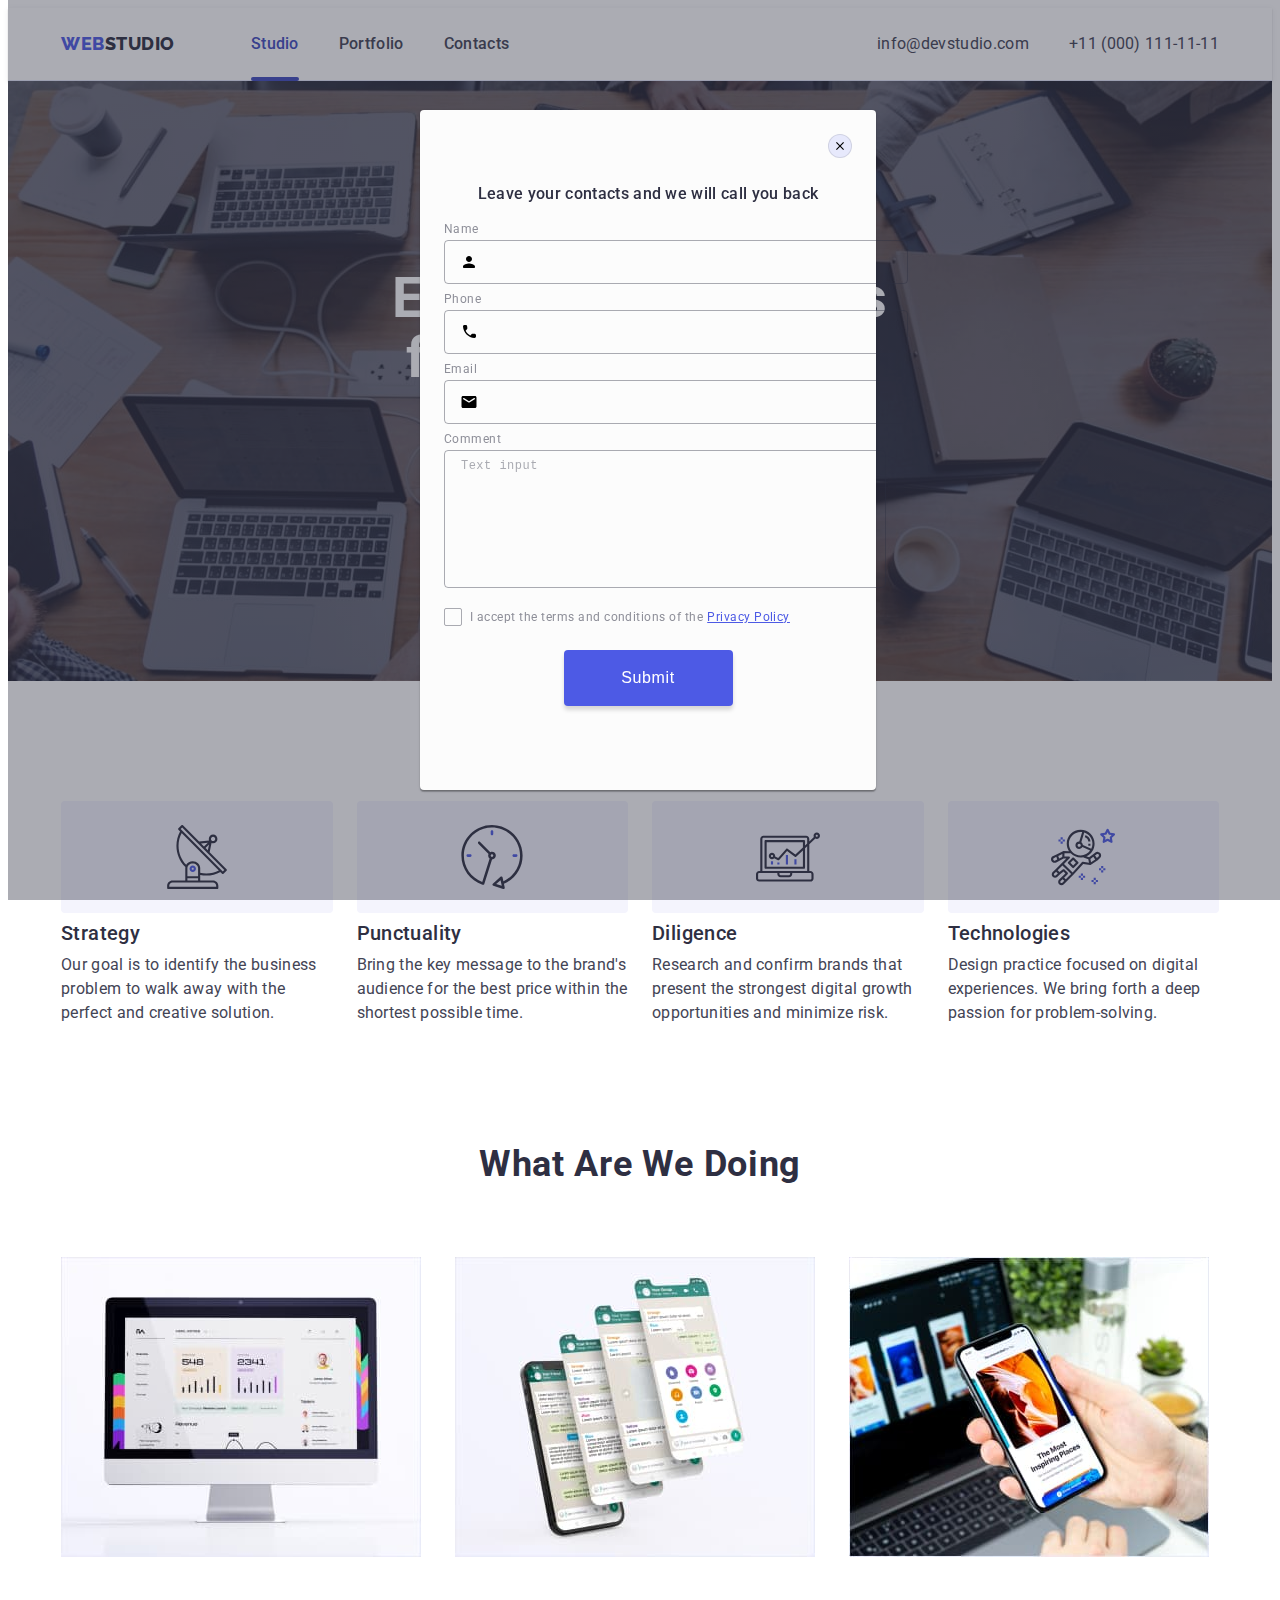
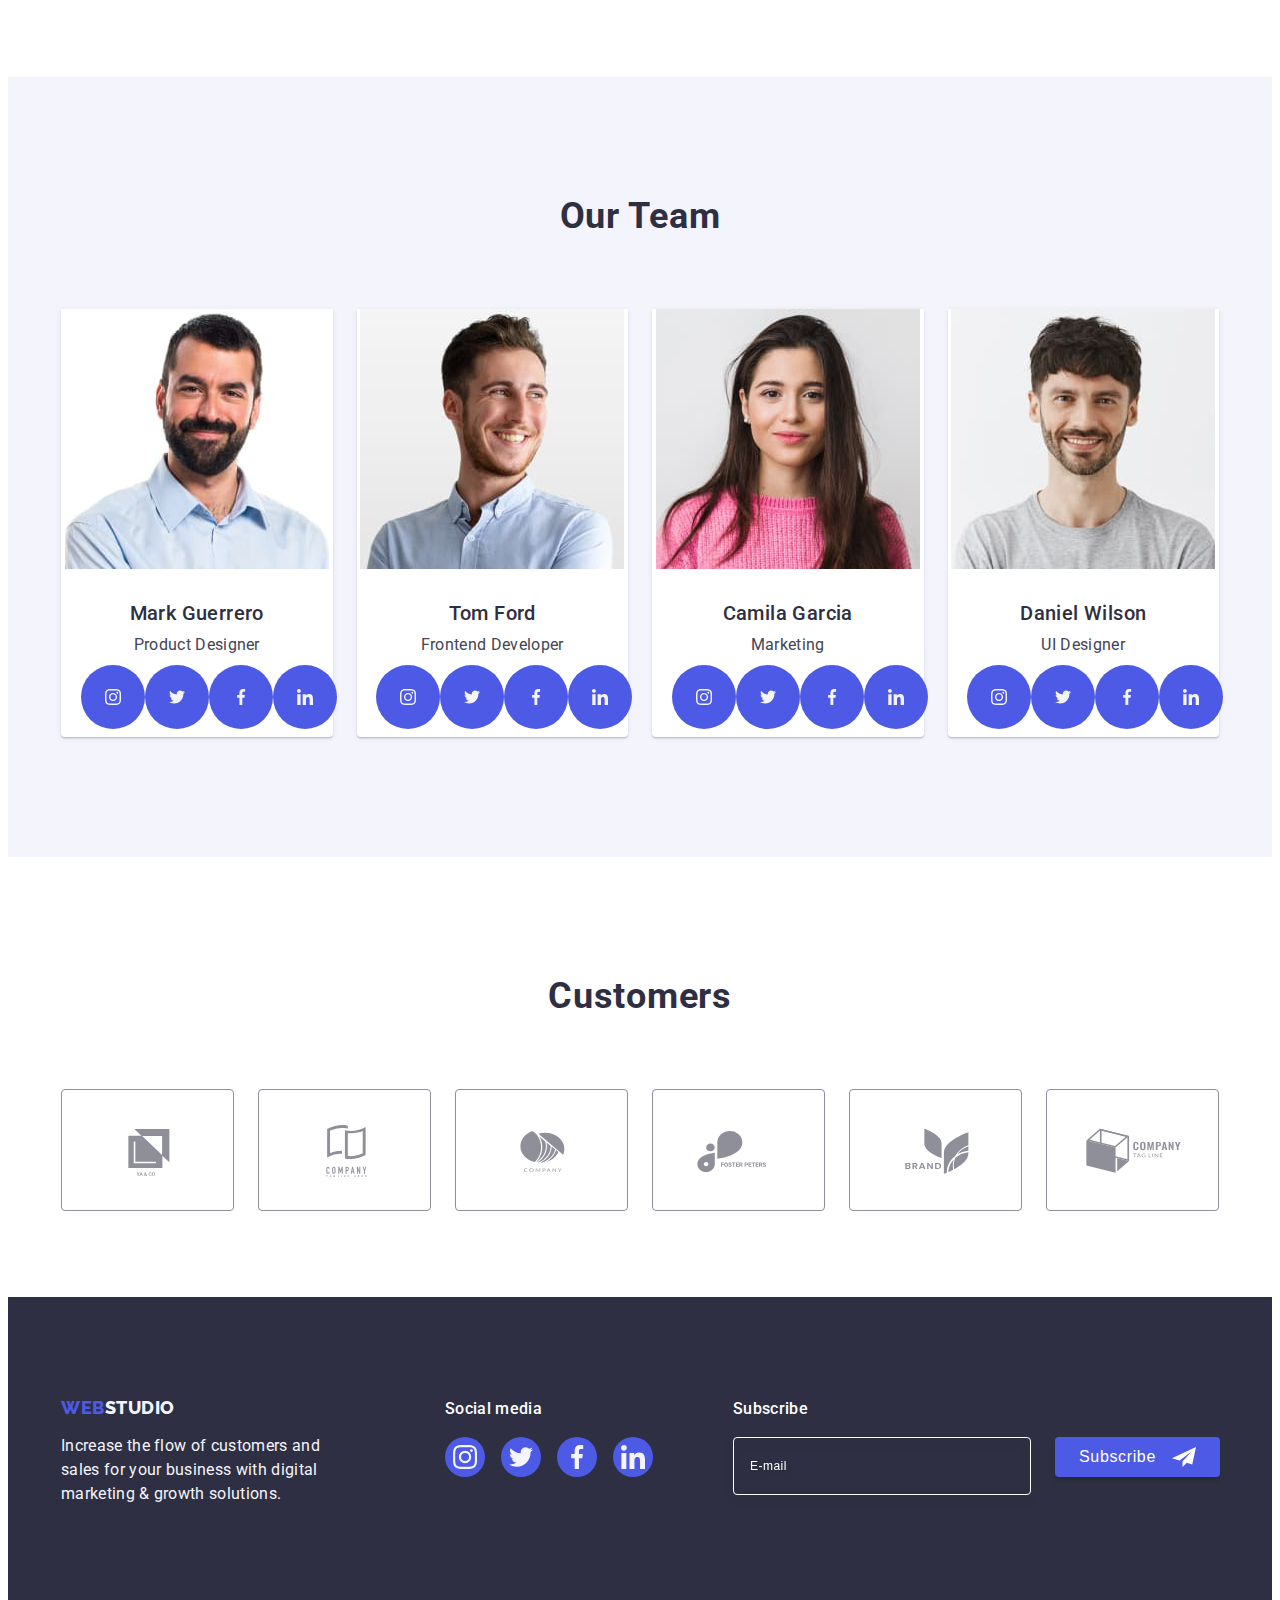
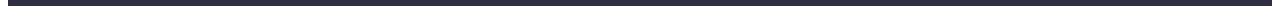
==== commit e516682c: "modify privacy block" ====
--- a/index.html
+++ b/index.html
@@ -455,7 +455,7 @@
       </div>
     </footer>
 
-    <div class="backdrop is-hidden" data-modal>
+    <div class="backdrop" data-modal>
       <div class="modal">
         <button type="button" class="modal-btn" data-modal-close>
           <svg class="button-close-icon" width="8" height="8">
@@ -509,30 +509,33 @@
             </div>
           </div>
 
-          <div class="modal-group">
-            <label for="area-comment" class="modal-label">Comment</label>
+          <div class="modal-group-fourth">
+            <label for="user-comment" class="modal-label">Comment</label>
             <textarea
               class="user-comment"
-              name="area-comment"
-              id="area-comment"
+              name="user-comment"
+              id="user-comment"
               placeholder="Text input"
             ></textarea>
           </div>
 
-          <div class="modal-group">
+          <div class="modal-group-fifth">
             <input
               type="checkbox"
-              name="terms"
-              id="terms"
+              name="user-privacy"
+              id="user-privacy"
               class="terms-check visually-hidden"
               value="true"
             />
-            <label for="terms" class="terms-text"
-              ><span
+            <label for="user-privacy" class="terms-text"
+              ><span class="privacy-wrap"
                 ><svg class="icon-check" width="10" height="8">
                   <use href="./images/icons.svg#icon-vector"></use></svg></span
-              >I accept the terms and conditions of the
-              <a href="">Privacy Policy</a></label
+              >I accept the terms and conditions of the<a
+                href=""
+                class="privacy-link"
+                >Privacy Policy</a
+              ></label
             >
           </div>
           <button type="submit" class="modal-submit-btn">Submit</button>
--- a/css/styles.css
+++ b/css/styles.css
@@ -562,6 +562,14 @@
   margin-bottom: 8px;
 }
 
+.modal-group-fourth {
+  margin-bottom: 16px;
+}
+
+.modal-group-fifth {
+  margin-bottom: 24px;
+}
+
 .modal-title {
   width: 100%;
   font-weight: 500;
@@ -640,44 +648,41 @@
 }
 
 .terms-text {
-  width: 100%;
   font-size: 12px;
   line-height: 1.17;
   letter-spacing: 0.04em;
   color: var(--second-border-color);
-  display: flex;
-  align-items: center;
-}
-
-.terms-text a {
-  line-height: 1.33;
-  letter-spacing: 0.04em;
+  display: block;
+}
+
+.privacy-link {
+  display: inline-block;
   color: var(--logo-color);
   margin-left: 4px;
 }
 
-.terms-text span {
+.privacy-wrap {
+  display: inline-flex;
   width: 16px;
   height: 16px;
   border: 1px solid rgba(46, 47, 66, 0.4);
   border-radius: 2px;
-  display: flex;
   align-items: center;
   justify-content: center;
   margin-right: 8px;
   fill: transparent;
   transition: background-color var(--main-transition),
-    border-color var(--main-transition), fill var(--main-transition);
-}
-
-.terms-check:checked + .terms-text span {
+    border var(--main-transition), fill var(--main-transition);
+}
+
+.terms-check:checked + .terms-text > .privacy-wrap {
   background-color: var(--effect-second-color);
-  border-color: var(--effect-second-color);
   fill: var(--effect-main-color);
+  border: none;
 }
 
 .modal-submit-btn {
-  display: flex;
+  display: block;
   justify-content: center;
   font-weight: 500;
   font-size: 16px;
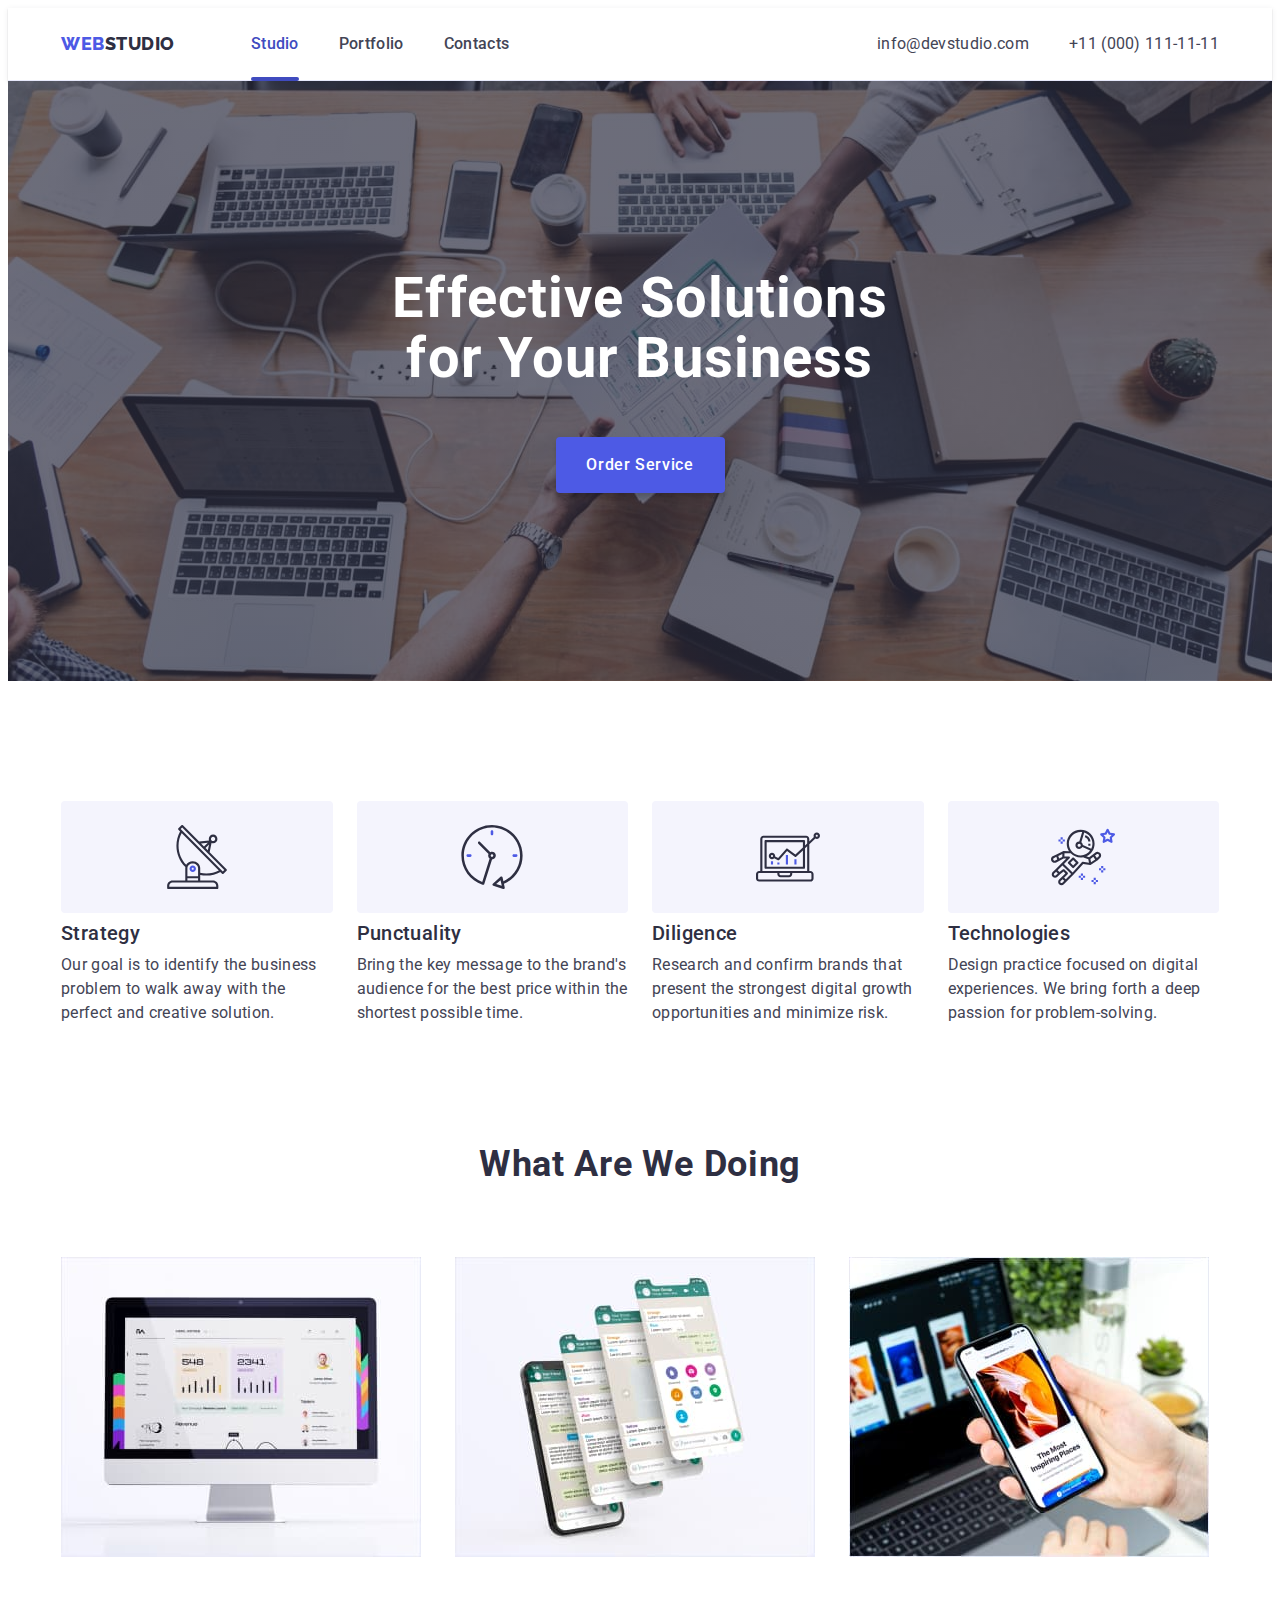
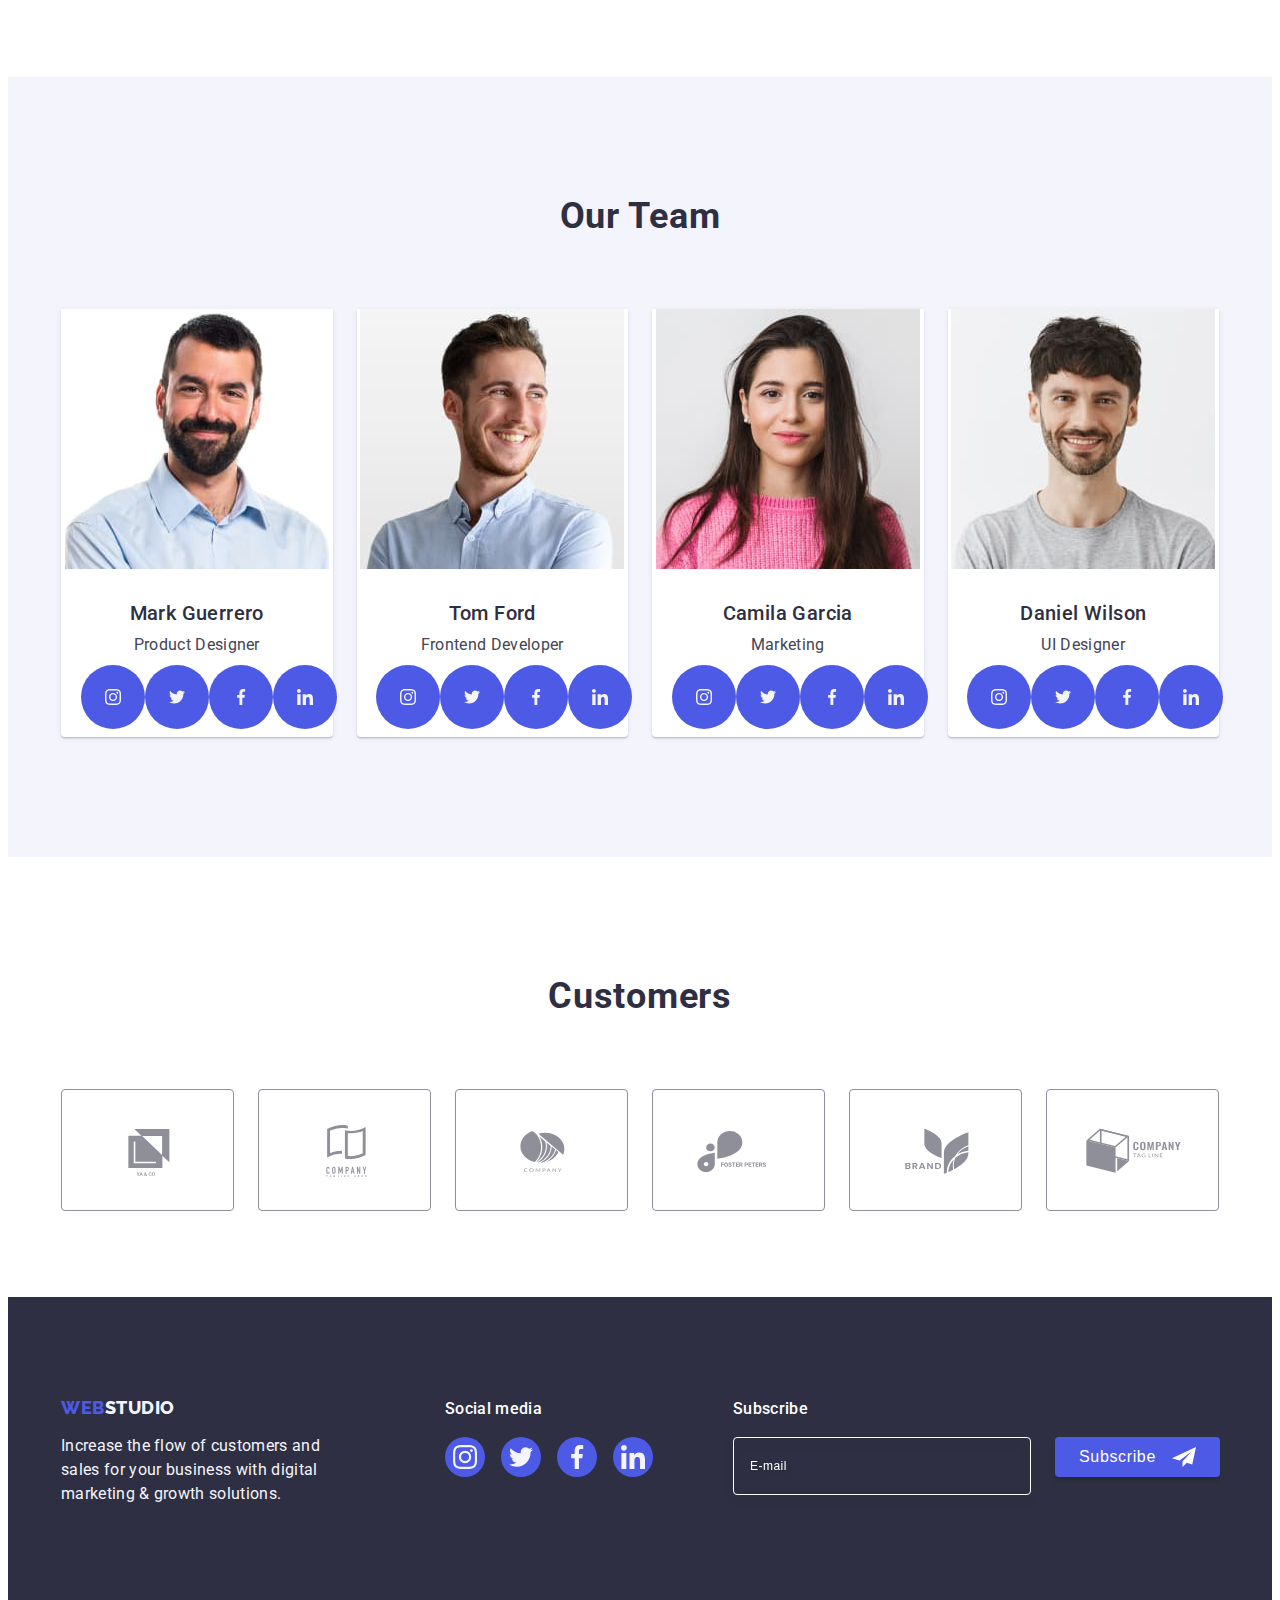
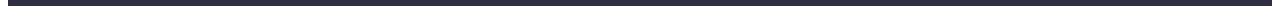
==== commit 48ddee99: "return hidden backdrop class" ====
--- a/index.html
+++ b/index.html
@@ -455,7 +455,7 @@
       </div>
     </footer>
 
-    <div class="backdrop" data-modal>
+    <div class="backdrop is-hidden" data-modal>
       <div class="modal">
         <button type="button" class="modal-btn" data-modal-close>
           <svg class="button-close-icon" width="8" height="8">
